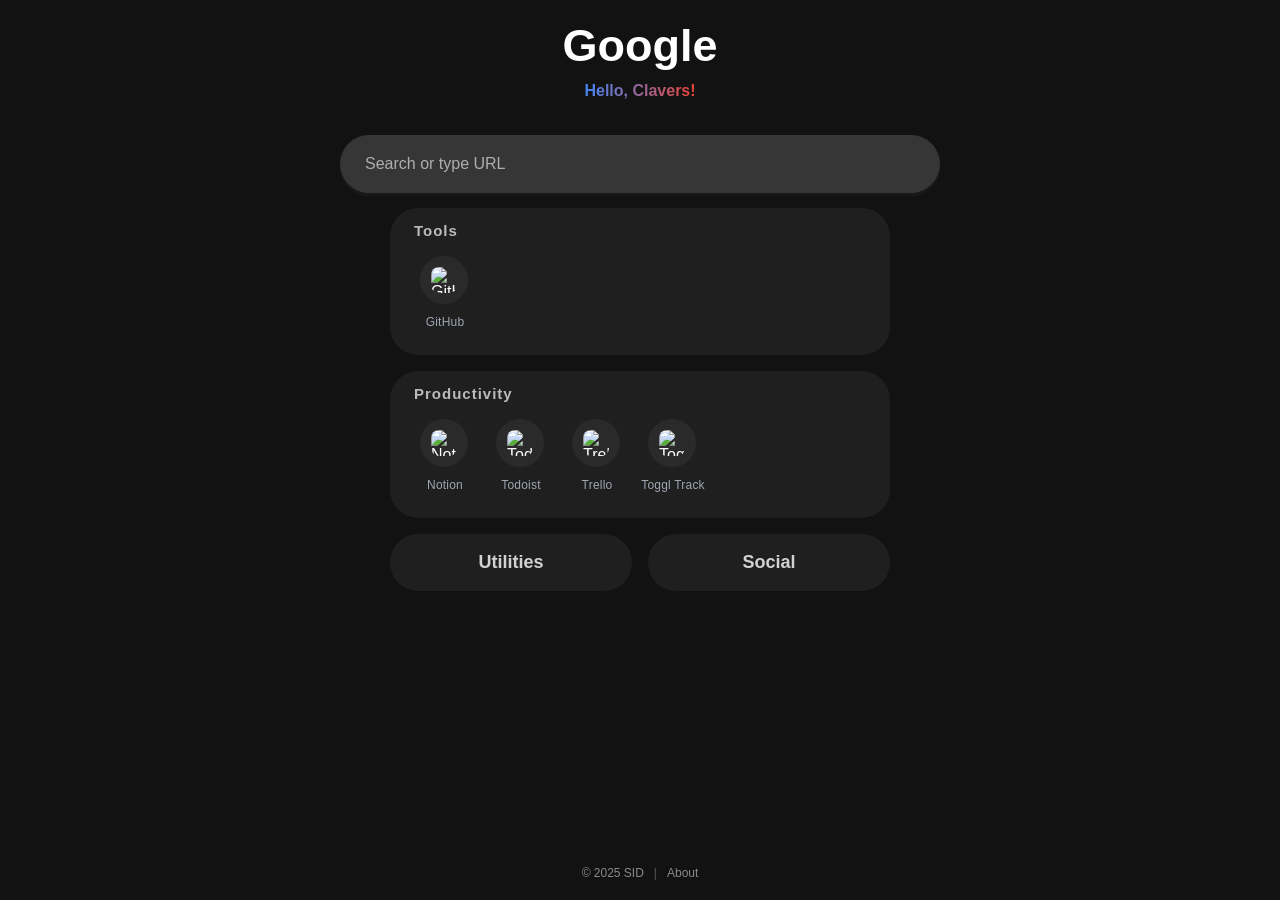
==== claver.html @ 1702eb7e "Add files via upload" ====
<!-- 
Copyright (c) 2025 Siddhant Digraje. All rights reserved.
This file is part of Claverpage.

Permission is granted to view and use this page for personal, non-commercial purposes only through the official GitHub Pages link.  

Unauthorized downloading, modifying, redistributing, or reverse engineering of this file in any form is strictly prohibited without explicit written permission from the copyright holder.  

For permissions, contact: siddhantdigraje77@gmail.com 
-->
	
<!DOCTYPE html>
<html lang="en">
<head>
    <meta charset="UTF-8">
    <meta name="viewport" content="width=device-width, initial-scale=1.0">
    <meta name="copyright" content="© 2025 SID - All rights reserved">
    <title>Custom Homepage</title>
    <link rel="stylesheet" href="https://fonts.googleapis.com/css2?family=Product+Sans:wght@400;700&family=Inter:wght@400;600&display=swap" />
    <style>
    
    
    
    .subtext,h1{font-weight:700}.search-bar,body{color:var(--text-color);font-family:'Product Sans',sans-serif}.container,.shortcut,h1{position:relative}*,body{margin:0}.shortcut span,.shortcut-item-url{text-overflow:ellipsis;white-space:nowrap}:root{--primary-bg:#121212;--search-bg:rgba(200, 200, 200, 0.2);--options-bg:rgba(40, 40, 40, 0.8);--text-color:white;--animation-timing:0.3s}body{background-color:var(--primary-bg);display:flex;flex-direction:column;align-items:center;min-height:100vh;padding:20px 10px;transition:filter var(--animation-timing) ease-in-out;overflow-x:hidden}.container,.wrapper{flex-direction:column}.container{display:flex;align-items:center;width:100%;transition:transform var(--animation-timing) ease-in-out;animation:.6s ease-out slideIn}.icon-wrapper,.search-container{align-items:center;display:flex}.search-container::after,.subtext{transition:all var(--animation-timing) ease-in-out}h1{font-size:45px;margin-bottom:10px;transition:all var(--animation-timing) cubic-bezier(.4, 0, .2, 1);cursor:pointer;z-index:2}.icon-wrapper:hover,h1:hover{transform:scale(1.05)}.subtext{font-size:16px;background:linear-gradient(90deg,#4285f4,#ea4335,#fbbc05,#34a853);-webkit-background-clip:text;-webkit-text-fill-color:transparent;background-size:300% 100%;animation:6s linear infinite gradientShift;margin-bottom:35px}.category-button,.footer,.wrapper{animation:.6s ease-out fadeIn}@keyframes gradientShift{0%{background-position:0 50%}100%{background-position:300% 50%}}.search-container{background:var(--search-bg);border-radius:35px;padding:20px 25px;width:80%;max-width:600px;box-shadow:0 2px 4px rgba(255,255,255,.05);transition:all var(--animation-timing) cubic-bezier(.4, 0, .2, 1);z-index:1;overflow:hidden}.search-container::after{content:'';position:absolute;bottom:0;left:50%;width:0;height:2px;background:linear-gradient(90deg,#4285f4,#ea4335);transform:translateX(-50%)}.search-container:focus-within::after{width:100%}.search-bar{flex:1;background:0 0;border:none;outline:0;font-size:16px}.search-bar::placeholder{color:rgba(255,255,255,.6);transition:color var(--animation-timing) ease}.search-bar:focus::placeholder{color:rgba(255,255,255,.3)}.wrapper{background:rgba(37,37,37,.7);border-radius:28px;padding:11px 0;display:flex;width:95%;max-width:500px;backdrop-filter:blur(10px);-webkit-backdrop-filter:blur(10px);margin-bottom:16px}.container-shortcuts{display:flex;gap:16px;padding:5px 40px 5px 24px;overflow-x:auto;scroll-behavior:smooth;scrollbar-width:none;-ms-overflow-style:none;scroll-snap-type:x mandatory}.container-shortcuts::-webkit-scrollbar{display:none}.shortcut{display:flex;flex-direction:column;align-items:center;gap:6px;width:30px;height:85px;min-width:60px;scroll-snap-align:start}.icon-wrapper{width:48px;height:48px;background:rgba(45,45,45,.9);border-radius:50%;justify-content:center;transition:transform .2s;margin:2px}.modal,.modal-backdrop{position:fixed;top:0;width:100%;opacity:0}.blur-bg,.modal,.modal-backdrop{left:0;height:100%}.icon-wrapper img{width:26px;height:26px;border-radius:8px}.shortcut span{color:#9fa6b2;position:absolute;bottom:0;height:35px;display:flex;align-items:center;justify-content:center;text-align:center;font-size:12px;font-weight:400;letter-spacing:.2px;width:90%}.title{font-size:15px;font-weight:600;text-align:left;margin:3px 3px 10px 24px;color:rgba(255,255,255,.7);text-transform:bold;letter-spacing:1px;font-family:'SF Pro Display',-apple-system,BlinkMacSystemFont,'Segoe UI',Roboto,sans-serif;cursor:pointer;user-select:none;transition:opacity .2s}.about-link:hover,.title:hover{opacity:.8}.modal{display:flex;flex-direction:column;justify-content:center;align-items:center;z-index:1000;visibility:hidden;transition:.3s}.modal-backdrop{background:rgba(0,0,0,.85);backdrop-filter:blur(10px);-webkit-backdrop-filter:blur(10px);transition:opacity .3s;z-index:1001}.modal-title{font-size:34px;font-weight:700;color:#fff;text-transform:capitalize;font-family:-apple-system,BlinkMacSystemFont,'Segoe UI',Roboto,sans-serif;margin-bottom:20px;z-index:1003}.modal-content{background:rgba(37,37,37,.95);border-radius:28px;padding:5px;width:90%;max-width:800px;max-height:48vh;overflow-y:auto;position:relative;transform:scale(.95) translateY(20px);opacity:0;transition:.3s cubic-bezier(.34, 1.56, .64, 1);z-index:1002;box-shadow:0 1px 3px rgba(0,0,0,.3)}.modal.active{opacity:1;visibility:visible}.floating-edit-btn.show,.modal.active .modal-backdrop{opacity:1}.modal.active .modal-content{transform:scale(1) translateY(0);opacity:1}.grid-container{display:grid;grid-template-columns:repeat(4,1fr);gap:15px;padding:10px;justify-items:center}.blur-bg,.search-options{opacity:0;display:none;z-index:2;backdrop-filter:blur(10px)}@media (min-width:600px){.grid-container{grid-template-columns:repeat(5,1fr)}}.modal .shortcut{animation:.3s forwards fadeInScale;opacity:0}@keyframes fadeInScale{from{opacity:0;transform:scale(.9)}to{opacity:1;transform:scale(1)}}@keyframes fadeIn{from{opacity:0;transform:translateY(20px)}to{opacity:1;transform:translateY(0)}}.search-options{position:absolute;top:100px;background:var(--options-bg);padding:20px;border-radius:15px;flex-direction:column;gap:15px;transition:all var(--animation-timing) cubic-bezier(.4, 0, .2, 1);box-shadow:0 4px 20px rgba(0,0,0,.5);transform:translateY(-20px) scale(.95)}.blur-bg,.search-options button{transition:all var(--animation-timing) ease-in-out}.search-options.active{transform:translateY(0) scale(1);opacity:1}.search-options button{background:rgba(255,255,255,.1);border:none;color:var(--text-color);font-weight:700;font-size:17px;padding:15px;border-radius:10px;cursor:pointer;position:relative;overflow:hidden}.search-options button:hover{background:rgba(255,255,255,.2);transform:translateY(-2px)}a{text-decoration:none;color:inherit}.blur-bg{position:fixed;top:0;width:100%;background:rgba(0,0,0,.7);pointer-events:none}.blur-bg.active{opacity:1;pointer-events:auto}.search-focus .wrapper{opacity:0;transform:translateY(20px);pointer-events:none}.search-focus .container{z-index:5}@keyframes searchFocus{from{transform:translateY(0);opacity:1}to{transform:translateY(-60px);opacity:1}}.search-focus #googleTitle,.search-focus #searchContainer{z-index:10;position:relative}.wrapper{transition:opacity .3s ease-in-out,transform .3s ease-in-out;will-change:transform,opacity}.footer{position:fixed;bottom:10px;left:50%;transform:translateX(-50%);color:rgba(255,255,255,.5);font-size:12px;display:flex;align-items:center;gap:10px;padding:10px 20px;z-index:1}.separator{color:rgba(255,255,255,.3)}.about-link{cursor:pointer;transition:opacity .2s;color:rgba(255,255,255,.5)}.about-content{display:flex;justify-content:center;align-items:center;padding:40px;text-align:center}.about-text{display:flex;flex-direction:column;gap:20px;align-items:center}.about-text p{font-size:18px;color:rgba(255,255,255,.9)}.social-links{display:flex;gap:20px;margin-top:20px}.social-icon{transition:transform .2s}.social-icon:hover{transform:scale(1.1)}.suggestions-container{position:absolute;top:21%;left:50%;transform:translateX(-50%) translateY(5px) scale(.98);width:80%;max-width:600px;background:rgba(45,45,45,.95);border-radius:20px;box-shadow:0 2px 5px rgba(0,0,0,.2);z-index:11;overflow:hidden;opacity:0;display:none;transition:all var(--animation-timing) cubic-bezier(.4, 0, .2, 1);backdrop-filter:blur(10px);-webkit-backdrop-filter:blur(10px)}.button-categories,.shortcut-row{gap:16px;width:95%;max-width:500px}.suggestions-container.active{opacity:1;transform:translateX(-50%) translateY(10px) scale(1)}.cancel-btn:hover,.category-button:hover,.save-btn:hover,.shortcut-item:hover{transform:translateY(-2px)}.suggestion-item{padding:15px 20px;color:rgba(255,255,255,.8);cursor:pointer;transition:.2s;font-family:'Product Sans',sans-serif;font-size:16px;display:flex;align-items:center}.suggestion-item svg{width:16px;height:16px;margin-right:12px;opacity:.7;fill:#aaaaaa}.suggestion-item.active,.suggestion-item:hover{background-color:rgba(255,255,255,.1);color:#fff}.search-container{margin-bottom:15px;position:relative}.search-container.with-suggestions{margin-bottom:70px}.modal-content,.search-container,.shortcut,.wrapper{will-change:transform,opacity;transform:translateZ(0)}.shortcut-row{display:flex}.shortcut-row .wrapper{width:48%;margin-bottom:16px;flex:1}.button-categories{display:flex;justify-content:space-between;margin-bottom:16px}.category-button{flex:1;background:rgba(37,37,37,.7);border-radius:28px;padding:18px 0;text-align:center;backdrop-filter:blur(10px);-webkit-backdrop-filter:blur(10px);cursor:pointer;transition:.3s}.category-button:hover{background:rgba(50,50,50,.8)}.category-button span{font-size:18px;font-weight:600;color:rgba(255,255,255,.8)}*{padding:0;box-sizing:border-box;-webkit-user-select:none;-moz-user-select:none;-ms-user-select:none;user-select:none}.search-bar{-webkit-user-select:auto;-moz-user-select:auto;-ms-user-select:auto;user-select:auto}.edit-shortcuts-container{display:flex;flex-direction:column;width:100%;max-height:60vh}.shortcuts-list{max-height:30vh;overflow-y:auto;margin-bottom:20px;padding:10px;background:rgba(30,30,30,.5);border-radius:15px}.shortcut-item{display:flex;align-items:center;justify-content:space-between;padding:12px 15px;margin-bottom:8px;background:rgba(50,50,50,.8);border-radius:12px;transition:.2s}.shortcut-item:hover{background:rgba(60,60,60,.9)}.shortcut-item-info{display:flex;align-items:center;gap:12px}.shortcut-item-icon{width:32px;height:32px;border-radius:8px;background:rgba(40,40,40,.9);display:flex;align-items:center;justify-content:center}.edit-actions,.form-actions{justify-content:flex-end;display:flex}.shortcut-item-icon img{width:20px;height:20px}.shortcut-item-name{font-size:14px;font-weight:500;color:rgba(255,255,255,.9)}.shortcut-item-url{font-size:12px;color:rgba(255,255,255,.6);max-width:200px;overflow:hidden}.shortcut-item-actions{display:flex;gap:8px}.remove-shortcut-btn{background:rgba(255,50,50,.2);color:rgba(255,120,120,.9);border:none;border-radius:8px;padding:6px 10px;font-size:12px;cursor:pointer;transition:.2s}.edit-btn,.edit-input{font-family:'Product Sans',sans-serif;font-size:14px;transition:.2s}.remove-shortcut-btn:hover{background:rgba(255,70,70,.3);color:rgba(255,255,255,.9)}.add-shortcut-form h3,.drag-handle:hover{color:rgba(255,255,255,.8)}.add-shortcut-form{padding:15px;background:rgba(30,30,30,.5);border-radius:15px;margin-bottom:20px}.add-shortcut-form h3{font-size:16px;margin-bottom:15px}.form-group{margin-bottom:12px}.edit-input{width:100%;padding:12px 15px;background:rgba(40,40,40,.8);border:1px solid rgba(60,60,60,.8);border-radius:10px;color:#fff}.edit-input:focus{border-color:rgba(66,133,244,.7);outline:0;background:rgba(50,50,50,.8)}.edit-actions{gap:12px;margin-top:10px}.edit-btn{padding:10px 20px;border-radius:12px;font-weight:500;border:none;cursor:pointer}.add-btn{background:rgba(66,133,244,.7);color:#fff}.add-btn:hover,.edit-category-btn:hover{background:rgba(66,133,244,.9);transform:translateY(-2px)}.save-btn{background:rgba(52,168,83,.7);color:#fff}.save-btn:hover{background:rgba(52,168,83,.9)}.cancel-btn{background:rgba(80,80,80,.7);color:rgba(255,255,255,.9)}.cancel-btn:hover{background:rgba(100,100,100,.8)}.edit-btn-container{display:flex;justify-content:flex-end;margin-bottom:15px;padding:0 15px}.edit-category-btn{background:rgba(66,133,244,.7);color:#fff;border:none;border-radius:10px;padding:8px 15px;font-size:13px;cursor:pointer;transition:.2s;display:flex;align-items:center;gap:6px}.edit-icon{width:14px;height:14px}@keyframes spin{0%{transform:rotate(0)}100%{transform:rotate(360deg)}}.saving{position:relative;color:transparent}.floating-edit-btn,.toast{position:fixed;color:#fff;font-size:14px;font-weight:500;box-shadow:0 4px 12px rgba(0,0,0,.3);opacity:0}.saving::after{content:"";position:absolute;top:50%;left:50%;width:16px;height:16px;margin-top:-8px;margin-left:-8px;border:2px solid rgba(255,255,255,.5);border-radius:50%;border-top:2px solid #fff;animation:.8s linear infinite spin}.toast{bottom:30px;left:50%;transform:translateX(-50%) translateY(100px);background:rgba(52,168,83,.9);padding:12px 25px;border-radius:15px;transition:.3s;z-index:9999}.toast.error{background:rgba(234,67,53,.9)}.toast.show{transform:translateX(-50%) translateY(0);opacity:1}.floating-edit-btn{margin:7px;background:rgba(66,133,244,.9);border:none;border-radius:10px;padding:10px 18px;cursor:pointer;transition:opacity .2s;display:flex;align-items:centre;gap:8px;z-index:11000}.floating-edit-btn:hover{background:#4285f4}.drag-handle{cursor:grab;padding:8px;color:rgba(255,255,255,.5);display:flex;align-items:center;justify-content:center;transition:color .2s}.shortcut-item.sortable-ghost{background:rgba(66,133,244,.3);opacity:.5}.shortcut-item.sortable-chosen{background:#3c3c3c;box-shadow:0 4px 10px rgba(0,0,0,.3)}.shortcut-item.sortable-drag{opacity:.9;transform:scale(1.02)}
    
    
    
    </style>
<link rel="preload" href="https://www.google.com/s2/favicons?sz=64&domain=gmail.com" as="image">
<link rel="preload" href="https://www.google.com/s2/favicons?sz=64&domain=github.com" as="image">

<script src="https://www.gstatic.com/firebasejs/9.22.0/firebase-app-compat.js"></script>
<script src="https://www.gstatic.com/firebasejs/9.22.0/firebase-firestore-compat.js"></script>

<script>

function _0x3267(){let $=["initializeApp","claverpages.firebasestorage.app","12iVDhhj","160494AnZSGm","148787266143","1:148787266143:web:62724e5086e0db5ff411ea","24KzQdsI","344961rILbtR","claverpages.firebaseapp.com","8679609LrcjRn","G-XW58K4MRG5","9733704UfNoGL","410buHgkc","5KgBfUX","4173792rOMBQf","82907DxisKo","1560643IXpEia"];return(_0x3267=function(){return $})()}const _0x20ead8=_0x2950;function _0x2950($,e){let x=_0x3267();return(_0x2950=function($,e){return x[$-=171]})($,e)}!function($,e){let x=_0x2950,a=$();for(;;)try{let b=-parseInt(x(183))/1*(parseInt(x(184))/2)+parseInt(x(171))/3*(-parseInt(x(187))/4)+-parseInt(x(177))/5*(-parseInt(x(178))/6)+-parseInt(x(180))/7+parseInt(x(175))/8+parseInt(x(173))/9+-parseInt(x(176))/10*(parseInt(x(179))/11);if(691894===b)break;a.push(a.shift())}catch(r){a.push(a.shift())}}(_0x3267,691894);const firebaseConfig={apiKey:"AIzaSyCmUPSQHLABZ2fI1LcUSEdB-6E9YssCABg",authDomain:_0x20ead8(172),projectId:"claverpages",storageBucket:_0x20ead8(182),messagingSenderId:_0x20ead8(185),appId:_0x20ead8(186),measurementId:_0x20ead8(174)},app=firebase[_0x20ead8(181)](firebaseConfig),db=firebase.firestore();

</script>
<script src="https://cdn.jsdelivr.net/npm/sortablejs@1.15.0/Sortable.min.js"></script>
</head>
<script src="https://www.gstatic.com/firebasejs/9.22.0/firebase-app-compat.js"></script>
<script src="https://www.gstatic.com/firebasejs/9.22.0/firebase-firestore-compat.js"></script>
<body>
    <div class="blur-bg" id="blurBgSearch" onclick="resetView()"></div>
    <div class="blur-bg" id="blurBgTitle" onclick="resetView()"></div>
    
    <div class="container" id="container">
        <h1 id="googleTitle" onclick="toggleSearchOptions()">Google</h1>
        <div class="search-options" id="searchOptions">
            <button onclick="setSearchEngine('Google')">Google</button>
            <button onclick="setSearchEngine('Bing')">Bing</button>
            <button onclick="setSearchEngine('DuckDuckGo')">DuckDuckGo</button>
            <button onclick="setSearchEngine('Brave')">Brave</button>
            <button onclick="setSearchEngine('Startpage')">Startpage</button>
        </div>
        <p class="subtext" id="helloText">Hello, Clavers!</p>
        
        <div class="search-container" id="searchContainer">
            <input type="text" class="search-bar" id="searchInput" placeholder="Search or type URL" onfocus="animateSearchBar()" onkeydown="handleSearch(event)">
        </div>

        <!-- Tools Block -->
        <div class="wrapper">
            <div class="title" onclick="openModal('tools')">Tools</div>
            <div class="container-shortcuts" id="tools-container">      
            </div>
        </div>
                <div class="wrapper">
            <div class="title" onclick="openModal('productivity')">Productivity</div>
            <div class="container-shortcuts" id="productivity-container">      
            </div>
        </div>
        <!-- For Adding Shortcut Block -->

<!--
This code allows two shortcut blocks to appear in a single row.  
To enable this, move the code below outside of this comment and remove the comment tags.  
Replace "rename" with your desired container name.

     NOTE: Shortcut Blocks Row
        <div class="shortcut-row">
     NOTE: Row Shortcut Block 1
        <div class="wrapper">
            <div class="title" onclick="openModal('rename')">Rename</div>
            <div class="container-shortcuts" id="rename-container">
            </div>
        </div>    
     NOTE: Row Shortcut Block 2
        <div class="wrapper">
            <div class="title" onclick="openModal('rename')">Rename</div>
            <div class="container-shortcuts" id="rename-container">
            </div>
        </div>
    </div>
-->

    <!-- Button Categories -->
    <div class="button-categories">
        <div class="category-button" onclick="openModal('utilities')">
            <span>Utilities</span>
        </div>
        <div class="category-button" onclick="openModal('social')">
            <span>Social</span>
        </div>
    </div>
    <!-- Hidden containers for the shortcuts in these categories -->
    <div id="utilities-container" style="display: none;"></div>
    <div id="social-container" style="display: none;"></div>
	
        <!-- For Adding Shortcut Block -->

    </div>
    <div class="modal" id="shortcut-modal">
        <div class="modal-backdrop"></div>
        <div class="modal-title" id="modal-title"></div>
        <div class="modal-content">
            <div class="grid-container" id="modal-grid"></div>
        </div>
    </div>

    <!-- About Modal -->
    <div class="modal" id="about-modal">
        <div class="modal-backdrop"></div>
        <div class="modal-title">About</div>
        <div class="modal-content about-content">
            <div class="about-text">
                <p>Made with ❤️ by Siddhant</p>
                <p>Designed for productivity and efficiency</p>
                <div class="social-links">
                    <a href="https://github.com/siddhantdg" target="_blank" class="social-icon">
                        <div class="icon-wrapper">
                            <img src="https://www.google.com/s2/favicons?sz=64&domain=github.com" alt="GitHub" loading="lazy">
                        </div>
                    </a>
                    <a href="https://instagram.com/siddhant.07_" target="_blank" class="social-icon">
                        <div class="icon-wrapper">
                            <img src="https://www.google.com/s2/favicons?sz=64&domain=instagram.com" alt="Instagram" loading="lazy">
                        </div>
                    </a>
                </div>
            </div>
        </div>
    </div>
    
<div class="modal" id="edit-shortcuts-modal">
    <div class="modal-backdrop"></div>
    <div class="modal-title">Edit Shortcuts</div>
    <div class="modal-content">
        <div class="edit-shortcuts-container">
            <div class="shortcuts-list" id="edit-shortcuts-list">
            </div>
            <div class="add-shortcut-form">
                <h3>Add New Shortcut</h3>
                <div class="form-group">
                    <input type="text" id="new-shortcut-name" placeholder="Name" class="edit-input">
                </div>
                <div class="form-group">
                    <input type="text" id="new-shortcut-url" placeholder="URL (e.g., https://example.com)" class="edit-input">
                </div>
                <div class="form-actions">
                    <button id="add-shortcut-btn" class="edit-btn add-btn">Add Shortcut</button>
                </div>
            </div>
        </div>
        <div class="edit-actions">
            <button id="save-shortcuts-btn" class="edit-btn save-btn">Save Changes</button>
            <button id="cancel-edit-btn" class="edit-btn cancel-btn">Cancel</button>
        </div>
    </div>
</div>

    <div class="footer">
        <span>© 2025 SID</span>
        <span class="separator">|</span>
        <span class="about-link" onclick="openAboutModal()">About</span>
    </div>
        </div>
    <script>
    
    
    
    const _0x54e72d=_0x3896;!function(x,$){let t=_0x3896,e=x();for(;;)try{let _=parseInt(t(368))/1*(parseInt(t(263))/2)+parseInt(t(437))/3+parseInt(t(289))/4+parseInt(t(305))/5+parseInt(t(448))/6+parseInt(t(422))/7+-parseInt(t(326))/8;if(672218===_)break;e.push(e.shift())}catch(a){e.push(e.shift())}}(_0x5b1f,672218);let selectedEngine=_0x54e72d(259);function handleSearch(x){let $=_0x54e72d;if(x[$(314)]===$(414)){let t=document[$(415)]($(304))[$(357)];if(t){let e={Google:$(372),Bing:$(270),DuckDuckGo:$(295),Brave:$(317),Startpage:$(416)},_=document[$(415)]($(277));_.style[$(339)]=$(443),_[$(427)].opacity="0",setTimeout(()=>{let x=$;window.location[x(403)]=e[selectedEngine]+encodeURIComponent(t)},300)}}}function toggleSearchOptions(){let x=_0x54e72d,$=document[x(415)]("searchOptions"),t=document[x(415)]("googleTitle"),e=document[x(415)](x(429));if($.classList[x(265)](x(356)))resetView();else{t.style[x(339)]=x(267),$[x(427)].display=x(462),e[x(427)][x(423)]=x(373),setTimeout(()=>{let t=x;$[t(459)][t(418)]("active"),e.classList[t(418)]("active")},10),document.getElementById("searchContainer")[x(427)][x(337)]=x(318);let _=document[x(300)](x(308));_.forEach($=>{let t=x;$.style[t(337)]=t(318)})}}function setSearchEngine(x){let $=_0x54e72d;selectedEngine=x;let t=document.getElementById($(400));t[$(427)][$(339)]="scale(0.9)",t[$(427)][$(337)]="0",setTimeout(()=>{let e=$;t.textContent=x,t.style[e(339)]=e(267),t[e(427)][e(337)]="1",setTimeout(()=>{let x=e;t[x(427)].transform=x(271)},150)},150),resetView()}function openModal(x){let $=_0x54e72d,t=document[$(415)]($(343)),e=document.getElementById($(288)),_=document[$(415)]($(328)),a=document.getElementById(x+$(274));_[$(333)]="",e.textContent=x[$(358)](0)[$(268)]()+x.slice(1);let c=document[$(450)](),o=a[$(300)]($(310));o[$(364)]((x,t)=>{let e=$,_=x.cloneNode(!0);_[e(427)].animationDelay=.05*t+"s",c[e(397)](_)}),_.appendChild(c),t[$(459)][$(418)]($(356)),document[$(282)][$(427)][$(376)]=$(378),document[$(415)]("container")[$(427)].filter=$(365),showFloatingEditButton(x)}function animateSearchBar(){let x=_0x54e72d,$=document.getElementById(x(277)),t=document[x(415)](x(353));document[x(415)]("googleTitle")[x(427)][x(339)]="translateY(-20px)",$[x(427)][x(339)]="translateY(-60px)",document[x(415)]("helloText")[x(427)][x(337)]="0",t[x(427)][x(423)]=x(373),setTimeout(()=>{let $=x;t[$(459)][$(418)]("active")},10),$.style[x(283)]="10",$[x(427)][x(370)]=x(451);let e=document[x(300)](x(308));e.forEach($=>{let t=x;$[t(427)][t(337)]=t(318),$[t(427)].transform=t(421)})}function resetView(){let x=_0x54e72d,$=document[x(415)](x(281)),t=document.getElementById(x(400)),e=document.getElementById(x(277));t[x(427)][x(339)]=x(273),e[x(427)][x(339)]=x(391),e[x(427)][x(283)]="1",document[x(415)]("helloText")[x(427)][x(337)]="1",$[x(459)][x(432)](x(356)),document[x(415)](x(353)).classList.remove(x(356)),document[x(415)](x(429))[x(459)][x(432)]("active");let _=document[x(300)](".wrapper");_[x(364)]($=>{let t=x;$[t(427)][t(337)]="1",$.style[t(339)]=t(391),$[t(427)].pointerEvents=t(257)}),setTimeout(()=>{let t=x;document[t(415)](t(353))[t(427)][t(423)]=t(425),document.getElementById(t(429))[t(427)].display="none",$[t(427)][t(423)]=t(425),e[t(427)][t(337)]="1",e.style[t(370)]="0px 4px 10px rgba(255, 255, 255, 0.1)"},300)}function setupSearchContainerClickHandler(){let x=_0x54e72d;document[x(312)]("click",handleSearchContainerOutsideClick),document[x(439)]("click",handleSearchContainerOutsideClick)}function handleSearchContainerOutsideClick(x){let $=_0x54e72d,t=document.getElementById($(277)),e=document[$(415)]("searchInput"),_=document[$(415)]($(353));!t?.[$(265)](x.target)&&!e?.[$(265)](x[$(442)])&&_?.classList[$(265)]($(356))&&(resetView(),e[$(417)]())}function openAboutModal(){let x=_0x54e72d,$=document.getElementById(x(461));$[x(459)][x(418)]("active"),document[x(282)][x(427)][x(376)]=x(378),document[x(415)](x(285))[x(427)][x(438)]="blur(5px)"}function setupModalEventListeners(){let x=_0x54e72d,$=[x(343),x(461),x(379)];$.forEach($=>{let t=x,e=document[t(415)]($);if(e){function _(x){let _=t;(x.target===e||x[_(442)][_(459)][_(265)]("modal-backdrop"))&&closeModal($)}e[t(445)]=_,e[t(312)]("click",e[t(346)]),e.addEventListener(t(292),_),e._oldClickHandler=_}})}function setupSuggestions(){let x=_0x54e72d;if(!document.getElementById(x(313))){let $=document[x(426)](x(336));$.id=x(313),$[x(350)]=x(313);let t=document[x(415)](x(277));t.parentNode.insertBefore($,t.nextSibling)}}function fetchSuggestions(x){let $=_0x54e72d;if(!x||""===x[$(375)]()){hideSuggestions();return}let t=document[$(426)]("script");t.src=$(412)+encodeURIComponent(x)+"&callback=handleSuggestions",document[$(282)][$(397)](t),t[$(455)]=function(){let x=$;document[x(282)][x(424)](t)}}function displaySuggestions(x){let $=_0x54e72d,t=document[$(415)]($(313)),e=document[$(415)]($(277));if(!x||0===x[$(284)]){hideSuggestions();return}t[$(333)]="",x.forEach(x=>{let e=$,_=document[e(426)](e(336));_[e(350)]=e(293),_.innerHTML=e(325)+x+e(411),_[e(439)](e(292),function(){let $=e;document[$(415)]($(304))[$(357)]=x,hideSuggestions(),handleSearch({key:$(414)})}),t[e(397)](_)}),t[$(427)][$(423)]=$(373),e[$(459)][$(418)]($(374)),setTimeout(()=>{let x=$;t[x(459)].add(x(356))},10)}function hideSuggestions(){let x=_0x54e72d,$=document[x(415)]("suggestions-container"),t=document[x(415)](x(277));$&&($[x(459)][x(432)](x(356)),t[x(459)][x(432)](x(374)),setTimeout(()=>{let t=x;$[t(427)][t(423)]=t(425)},300))}function setupSearchEvents(){let x=_0x54e72d;setupSuggestions();let $=document[x(415)](x(304)),t,e=$[x(290)](!0);$[x(345)][x(319)](e,$),e[x(439)]("input",function(){clearTimeout(t),t=setTimeout(()=>{fetchSuggestions(this.value)},300)}),e.addEventListener(x(320),function(){let $=x;this[$(351)].originalValue=this[$(357)],""!==this[$(357)][$(375)]()&&fetchSuggestions(this[$(357)])}),e[x(439)]("keydown",function($){let t=x,_=document[t(415)](t(313));if(!_||_.style[t(423)]===t(425))return;let a=_[t(300)](t(434));if(0===a[t(284)])return;let c=_[t(349)](t(394)),o=-1;if(c){for(let s=0;s<a.length;s++)if(a[s]===c){o=s;break}}$[t(314)]===t(454)?($[t(390)](),o<a[t(284)]-1?(c&&c[t(459)][t(432)](t(356)),a[o+1][t(459)][t(418)](t(356)),e[t(357)]=a[o+1][t(261)][t(375)]()):-1===o&&a[t(284)]>0&&(a[0][t(459)][t(418)]("active"),e[t(357)]=a[0][t(261)][t(375)]())):$[t(314)]===t(287)?($.preventDefault(),o>0?(c&&c[t(459)].remove(t(356)),a[o-1][t(459)][t(418)](t(356)),e[t(357)]=a[o-1][t(261)][t(375)]()):0===o&&(c&&c.classList[t(432)]("active"),e[t(357)]=e[t(351)][t(342)]||"")):$[t(314)]===t(431)?hideSuggestions():$.key===t(414)&&handleSearch($)}),window[x(331)]||(document[x(439)](x(292),function($){let t=x,e=document[t(415)](t(313)),_=document[t(415)](t(277));!e||_[t(265)]($[t(442)])||e[t(265)]($.target)||hideSuggestions()}),window.suggestionsClickHandlerAdded=!0)}function createShortcutElement(x){let $=_0x54e72d,t=document[$(426)]("div");t[$(350)]=$(384);let e=x[$(444)][$(284)]>11?x[$(444)][$(316)](0,11)+$(266):x.name;return t[$(333)]=$(301)+x[$(322)]+'">\n              <div class="icon-wrapper">\n                <img src="'+x[$(371)]+$(428)+x[$(444)]+$(456)+x[$(444)]+'">'+e+"</span>\n            </a>\n          ",t}window[_0x54e72d(275)]=function(x){displaySuggestions(x[1])};let devToolsWarning=function(){let x=_0x54e72d;document[x(282)][x(333)]=x(361),setTimeout(function(){location.reload()},1500)},devToolsCheck=setInterval(function(){let x=_0x54e72d;(window[x(359)]-window[x(440)]>160||window.outerHeight-window.innerHeight>160)&&(devToolsWarning(),clearInterval(devToolsCheck))},1e3);document.addEventListener(_0x54e72d(447),function(){let x=_0x54e72d;document[x(436)],x(378)});let currentEditCategory="",shortcutsListSortable=null,currentShortcuts={};function showToast(x,$=!1){let t=_0x54e72d,e=document.querySelector(t(396));e||((e=document[t(426)](t(336)))[t(350)]="toast",document[t(282)][t(397)](e)),$?e[t(459)][t(418)](t(298)):e.classList[t(432)](t(298)),e.textContent=x,e[t(459)].add("show"),setTimeout(()=>{let x=t;e[x(459)].remove(x(286))},3e3)}function openEditModal(x){let $=_0x54e72d;currentEditCategory=x;let t=document[$(415)]($(379)),e=document[$(415)]("edit-shortcuts-list"),_=document.getElementById(x+$(274));currentShortcuts=getShortcutsFromDOM(_),e[$(333)]="",currentShortcuts[$(364)]((x,t)=>{let _=$,a=document[_(426)]("div");a[_(350)]="shortcut-item",a[_(351)][_(306)]=t,a[_(333)]=_(387)+x.icon+_(428)+x.name+'" loading="lazy">\n    </div>\n    <div>\n      <div class="shortcut-item-name">'+x[_(444)]+'</div>\n      <div class="shortcut-item-url">'+x[_(322)]+_(458)+t+_(410),e[_(397)](a)}),document.getElementById($(294))[$(357)]="",document[$(415)]($(377)).value="",shortcutsListSortable&&shortcutsListSortable[$(366)](),shortcutsListSortable=new Sortable(e,{animation:150,handle:$(457),ghostClass:"sortable-ghost",chosenClass:$(385),dragClass:"sortable-drag",onEnd:function(x){let t=$,_=[],a=e[t(300)](t(258));a[t(364)](x=>{let $=t,e=parseInt(x[$(351)].index);_[$(256)](currentShortcuts[e])}),currentShortcuts=_,a[t(364)]((x,$)=>{let e=t;x.dataset.index=$;let _=x.querySelector(e(348));_[e(352)](e(264),"removeShortcut("+$+")")})}}),t.classList.add("active"),document.body[$(427)][$(376)]="hidden",document.getElementById($(285))[$(427)][$(438)]=$(365),document[$(415)]($(405))[$(264)]=addNewShortcut,document.getElementById($(389))[$(264)]=saveShortcuts,document.getElementById("cancel-edit-btn").onclick=closeEditModal}function closeEditModal(){let x=_0x54e72d;shortcutsListSortable&&(shortcutsListSortable[x(366)](),shortcutsListSortable=null),closeModal(x(379))}function _0x5b1f(){let x=["toUpperCase","Please enter both name and URL","https://www.bing.com/search?q=","scale(1)","edit-shortcuts-list","translateY(0) scale(1)","-container","handleSuggestions","Error in shortcut loading sequence:","searchContainer","Quick shortcuts not found","set","json","searchOptions","body","zIndex","length","container","show","ArrowUp","modal-title","5240680IcynXt","cloneNode","position","click","suggestion-item","new-shortcut-name","https://duckduckgo.com/?q=",'</div>\n            </div>\n          </div>\n          <div class="shortcut-item-actions">\n            <button class="remove-shortcut-btn" onclick="removeShortcut(',"saving","error","translateX(50px)","querySelectorAll",'\n            <a href="',"transition","GitHub","searchInput","4697285gDnoAA","index","splice",".wrapper","Failed to load shortcuts from cloud and backup",".shortcut",'" loading="lazy">\n      </div>\n      <div>\n        <div class="shortcut-item-name">',"removeEventListener","suggestions-container","key","Cloud sync failed. Shortcuts loaded from backup","substring","https://search.brave.com/search?q=","0.5","replaceChild","focus",'" loading="lazy">\n            </div>\n            <div>\n              <div class="shortcut-item-name">',"url","keys","top",'\n            <svg xmlns="http://www.w3.org/2000/svg" viewBox="0 0 24 24">\n                <path d="M15.5 14h-.79l-.28-.27A6.471 6.471 0 0 0 16 9.5 6.5 6.5 0 1 0 9.5 16c1.61 0 3.09-.59 4.23-1.57l.27.28v.79l5 4.99L20.49 19l-4.99-5zm-6 0C7.01 14 5 11.99 5 9.5S7.01 5 9.5 5 14 7.01 14 9.5 11.99 14 9.5 14z"/>\n            </svg>\n            ',"31785848ERKVdU","Firebase error:","modal-grid","Could not load shortcuts from cloud","keydown","suggestionsClickHandlerAdded","getBoundingClientRect","innerHTML","title","floating-edit-btn","div","opacity","catch","transform","get",')">Remove</button>\n          </div>\n        ',"originalValue","shortcut-modal","disabled","parentNode","_oldClickHandler","F12",".remove-shortcut-btn","querySelector","className","dataset","setAttribute","blurBgSearch","reject","data","active","value","charAt","outerWidth","https://www.google.com/s2/favicons?sz=64&domain=","This action is not allowed.","button",'\n          <div class="shortcut-item-info">\n            <div class="drag-handle">\n              <svg xmlns="http://www.w3.org/2000/svg" width="16" height="16" viewBox="0 0 24 24" fill="none" stroke="currentColor" stroke-width="2" stroke-linecap="round" stroke-linejoin="round">\n                <circle cx="9" cy="5" r="1"></circle>\n                <circle cx="9" cy="12" r="1"></circle>\n                <circle cx="9" cy="19" r="1"></circle>\n                <circle cx="15" cy="5" r="1"></circle>\n                <circle cx="15" cy="12" r="1"></circle>\n                <circle cx="15" cy="19" r="1"></circle>\n              </svg>\n            </div>\n            <div class="shortcut-item-icon">\n              <img src="',"forEach","blur(5px)","destroy",'.shortcut-item[data-index="',"8746sJBgOB",".floating-edit-btn","boxShadow","icon","https://www.google.com/search?q=","block","with-suggestions","trim","overflow","new-shortcut-url","hidden","edit-shortcuts-modal",".modal-content","Shortcuts saved successfully!","doc","opacity 0.3s ease, transform 0.3s ease","shortcut","sortable-chosen","scale(0.9)",'\n  <div class="shortcut-item-info">\n    <div class="drag-handle">\n      <svg xmlns="http://www.w3.org/2000/svg" width="16" height="16" viewBox="0 0 24 24" fill="none" stroke="currentColor" stroke-width="2" stroke-linecap="round" stroke-linejoin="round">\n        <circle cx="9" cy="5" r="1"></circle>\n        <circle cx="9" cy="12" r="1"></circle>\n        <circle cx="9" cy="19" r="1"></circle>\n        <circle cx="15" cy="5" r="1"></circle>\n        <circle cx="15" cy="12" r="1"></circle>\n        <circle cx="15" cy="19" r="1"></circle>\n      </svg>\n    </div>\n    <div class="shortcut-item-icon">\n      <img src="',"offsetWidth","save-shortcuts-btn","preventDefault","translateY(0)","shiftKey","categories",".suggestion-item.active","bottom",".toast","appendChild","https://","Shortcuts file not found","googleTitle",'</div>\n        <div class="shortcut-item-url">',"finally","href","http://","add-shortcut-btn","collection","startsWith",'\n    <svg class="edit-icon" xmlns="http://www.w3.org/2000/svg" viewBox="0 0 24 24" fill="none" stroke="currentColor" stroke-width="2" stroke-linecap="round" stroke-linejoin="round" width="14" height="14">\n      <path d="M11 4H4a2 2 0 0 0-2 2v14a2 2 0 0 0 2 2h14a2 2 0 0 0 2-2v-7"></path>\n      <path d="M18.5 2.5a2.121 2.121 0 0 1 3 3L12 15l-4 1 1-4 9.5-9.5z"></path>\n    </svg>\n    Edit\n  ',"shortcuts",')">Remove</button>\n  </div>\n',"\n        ","https://suggestqueries.google.com/complete/search?client=chrome&q=","then","Enter","getElementById","https://www.startpage.com/do/search?q=","blur","add","translateX(100px)",'\n    <div class="shortcut-item-info">\n      <div class="drag-handle">\n        <svg xmlns="http://www.w3.org/2000/svg" width="16" height="16" viewBox="0 0 24 24" fill="none" stroke="currentColor" stroke-width="2" stroke-linecap="round" stroke-linejoin="round">\n          <circle cx="9" cy="5" r="1"></circle>\n          <circle cx="9" cy="12" r="1"></circle>\n          <circle cx="9" cy="19" r="1"></circle>\n          <circle cx="15" cy="5" r="1"></circle>\n          <circle cx="15" cy="12" r="1"></circle>\n          <circle cx="15" cy="19" r="1"></circle>\n        </svg>\n      </div>\n      <div class="shortcut-item-icon">\n        <img src="',"translateY(-30px)","3971009PDMuTP","display","removeChild","none","createElement","style",'" alt="',"blurBgTitle","src","Escape","remove","removeShortcut(",".suggestion-item","Error saving shortcuts:","visibilityState","149742Gllgnt","filter","addEventListener","innerWidth","Could not save to Firebase:","target","scale(0.95)","name","_clickHandler","fixed","visibilitychange","3220134dXVVCf",'</div>\n              <div class="shortcut-item-url">',"createDocumentFragment","0px 8px 20px rgba(255, 255, 255, 0.15)","Error saving shortcuts. Please try again.","ctrlKey","ArrowDown","onload",'" loading="lazy">\n              </div>\n              <span title="',".drag-handle",'</div>\n    </div>\n  </div>\n  <div class="shortcut-item-actions">\n    <button class="remove-shortcut-btn" onclick="removeShortcut(',"classList","stringify","about-modal","flex","left","push","auto",".shortcut-item","Google","img","textContent","shortcut-item","284GbfWUR","onclick","contains","...","scale(1.1)"];return(_0x5b1f=function(){return x})()}function getShortcutsFromDOM(x){let $=_0x54e72d,t=[],e=x[$(300)](".shortcut");return e[$(364)](x=>{let e=$,_=x.querySelector("a"),a=x[e(349)](e(260)),c=x[e(349)]("span");t.push({name:c[e(334)]||c.textContent,url:_.href,icon:a[e(430)]})}),t}function removeShortcut(x){let $=_0x54e72d,t=document[$(349)]($(367)+x+'"]');t&&(t.style.transform=$(419),t[$(427)][$(337)]="0",setTimeout(()=>{let t=$;currentShortcuts[t(307)](x,1);let e=document[t(415)](t(272));e[t(333)]="",currentShortcuts[t(364)]((x,$)=>{let _=t,a=document[_(426)](_(336));a[_(350)]=_(262),a.dataset[_(306)]=$,a.innerHTML=_(363)+x[_(371)]+_(428)+x.name+_(321)+x[_(444)]+_(449)+x.url+_(296)+$+_(341),e[_(397)](a)}),shortcutsListSortable&&shortcutsListSortable[t(366)](),shortcutsListSortable=new Sortable(e,{animation:150,handle:t(457),ghostClass:"sortable-ghost",chosenClass:"sortable-chosen",dragClass:"sortable-drag",onEnd:function(x){let $=t,_=[],a=e.querySelectorAll(".shortcut-item");a.forEach(x=>{let $=_0x3896,t=parseInt(x[$(351)][$(306)]);_.push(currentShortcuts[t])}),currentShortcuts=_,a[$(364)]((x,t)=>{let e=$;x.dataset[e(306)]=t;let _=x.querySelector(e(348));_[e(352)](e(264),e(433)+t+")")})}})},300))}function addNewShortcut(){let x=_0x54e72d,$=document[x(415)](x(294)),t=document.getElementById(x(377)),e=$.value[x(375)](),_=t.value[x(375)]();if(!e||!_){showToast(x(269),!0);return}_.startsWith(x(404))||_[x(407)](x(398))||(_="https://"+_);let a="";try{a=new URL(_).hostname}catch(c){a=_.split("/")[0]}let o=x(360)+a,s={name:e,url:_,icon:o};currentShortcuts.push(s);let r=document.getElementById("edit-shortcuts-list"),n=currentShortcuts[x(284)]-1,l=document[x(426)](x(336));l[x(350)]=x(262),l[x(351)].index=n,l[x(333)]=x(420)+o+x(428)+e+x(311)+e+x(401)+_+'</div>\n      </div>\n    </div>\n    <div class="shortcut-item-actions">\n      <button class="remove-shortcut-btn" onclick="removeShortcut('+n+')">Remove</button>\n    </div>\n  ',l[x(427)][x(339)]=x(299),l[x(427)][x(337)]="0",r[x(397)](l),setTimeout(()=>{let $=x;l.style[$(339)]="translateX(0)",l.style[$(337)]="1"},10),$[x(357)]="",t[x(357)]=""}function saveShortcuts(){let x=_0x54e72d,$=document.getElementById(x(389));$[x(344)]=!0,$[x(459)].add(x(297));let t={};db[x(406)](x(409)).doc(x(393))[x(340)]().then($=>{let e=x;return $.exists&&(t=$[e(355)]()),t[currentEditCategory]=currentShortcuts,db.collection(e(409))[e(382)](e(393))[e(279)](t)})[x(413)](()=>{updateShortcutsInDOM(currentEditCategory,currentShortcuts),showToast(x(381)),closeEditModal()})[x(338)]($=>{let t=x;console[t(298)](t(435),$),showToast(t(452),!0)})[x(402)](()=>{$.disabled=!1,$.classList[x(432)]("saving")})}function updateShortcutsInDOM(x,$){let t=_0x54e72d,e=document[t(415)](x+t(274)),_=e[t(300)](t(310));_[t(364)](x=>{let $=t;x[$(427)][$(337)]="0",x.style[$(339)]="scale(0.9)"}),setTimeout(()=>{let x=t;e.innerHTML="",$[x(364)](($,t)=>{let _=x,a=createShortcutElement($);a[_(427)].opacity="0",a[_(427)].transform=_(386),a.style[_(302)]=_(383),a.style.transitionDelay=.05*t+"s",e[_(397)](a),a[_(388)],a.style[_(337)]="1",a[_(427)].transform=_(271)})},300)}function loadShortcuts(){let x=_0x54e72d,$={tools:[{name:x(303),url:"https://github.com",icon:"https://www.google.com/s2/favicons?sz=64&domain=github.com"}]},t={};function e($,e){let _=x,a=document[_(415)]($+_(274));if(!a)return;let c=JSON[_(460)](e);return t[$]!==c&&(t[$]=c,a[_(333)]="",e.forEach(x=>{let $=createShortcutElement(x);a[_(397)]($)}),!0)}fetch("quick.json").then($=>$.ok?$[x(280)]():Promise.reject(x(278)))[x(413)]($=>{let t=x,_=0;return Object[t(323)]($)[t(364)](x=>{e(x,$[x])&&_++}),db[t(406)](t(409))[t(382)](t(393))[t(340)]()[t(413)](x=>{let $=t;if(!x.exists)throw Error("No Firebase data");let _=x.data(),a=0;return Object[$(323)](_)[$(364)](x=>{e(x,_[x])&&a++}),_})[t(338)](x=>{let $=t;return console[$(298)]($(327),x),fetch("shortcuts.json")[$(413)](x=>x.ok?x[$(280)]():Promise[$(354)]($(399))).then(x=>{let t=$;try{db[t(406)](t(409))[t(382)]("categories")[t(279)](x)}catch(_){console[t(298)](t(441),_)}let a=0;return Object[t(323)](x)[t(364)]($=>{e($,x[$])&&a++}),a>0?showToast(t(315),!0):showToast(t(329),!0),x}).catch(x=>{let t=$;throw showToast(t(309),!0),console[t(298)]("JSON error:",x),x})})})[x(338)](t=>{let _=x;console[_(298)](_(276),t),Object[_(323)]($).forEach(x=>{e(x,$[x])});try{db[_(406)](_(409))[_(382)](_(393)).set($)}catch(a){console[_(298)](_(441),a)}})}function _0x3896(x,$){let t=_0x5b1f();return(_0x3896=function(x,$){return t[x-=255]})(x,$)}function displayShortcuts(x){let $=_0x54e72d;Object[$(323)](x).forEach(t=>{let e=$,_=document.getElementById(t+e(274));_&&(_.innerHTML="",x[t].forEach(x=>{let $=createShortcutElement(x);_[e(397)]($)}))})}function showFloatingEditButton(x){let $=_0x54e72d,t=document[$(349)](".floating-edit-btn");t&&t[$(432)]();let e=document[$(426)]($(362));e[$(350)]=$(335),e.innerHTML=$(408),e[$(264)]=function(){closeModal(),openEditModal(x)},document[$(282)][$(397)](e),setTimeout(()=>{let x=$,t=document[x(349)](x(380));if(t){let _=t[x(332)]();e.style[x(291)]=x(446),e.style[x(324)]=_[x(395)]+10+"px",e[x(427)][x(255)]=_.right-e[x(388)]-20+"px",e[x(427)][x(339)]="none",e[x(459)][x(418)](x(286))}},100)}function closeModal(x=_0x54e72d(343)){let $=_0x54e72d,t=document[$(415)](x);if(t){t[$(459)][$(432)]("active"),document[$(282)].style[$(376)]="",document[$(415)]($(285))[$(427)].filter=$(425);let e=document[$(349)]($(369));e&&(e.classList[$(432)]("show"),setTimeout(()=>{e[$(432)]()},300))}}document[_0x54e72d(439)]("DOMContentLoaded",()=>{let x=_0x54e72d;document[x(415)](x(285))[x(427)][x(337)]="0",setTimeout(()=>{let $=x;document[$(415)]($(285))[$(427)].opacity="1"},100),setupSearchEvents(),loadShortcuts(),setupModalEventListeners(),setupSearchContainerClickHandler(),document[x(439)]("contextmenu",function($){return $[x(390)](),!1},!1),document.addEventListener(x(330),function($){let t=x;if($[t(453)]&&("s"===$[t(314)]||"S"===$[t(314)]||"u"===$.key||"U"===$[t(314)])||$[t(453)]&&$[t(392)]&&("i"===$[t(314)]||"I"===$[t(314)]||"j"===$[t(314)]||"J"===$[t(314)])||$.key===t(347))return $[t(390)](),!1},!1),document[x(439)]("dragstart",function(x){return x.preventDefault(),!1},!1),document[x(439)](x(447),function(){document.visibilityState,x(378)})});
    
    
    
    </script>
</body>
</html>
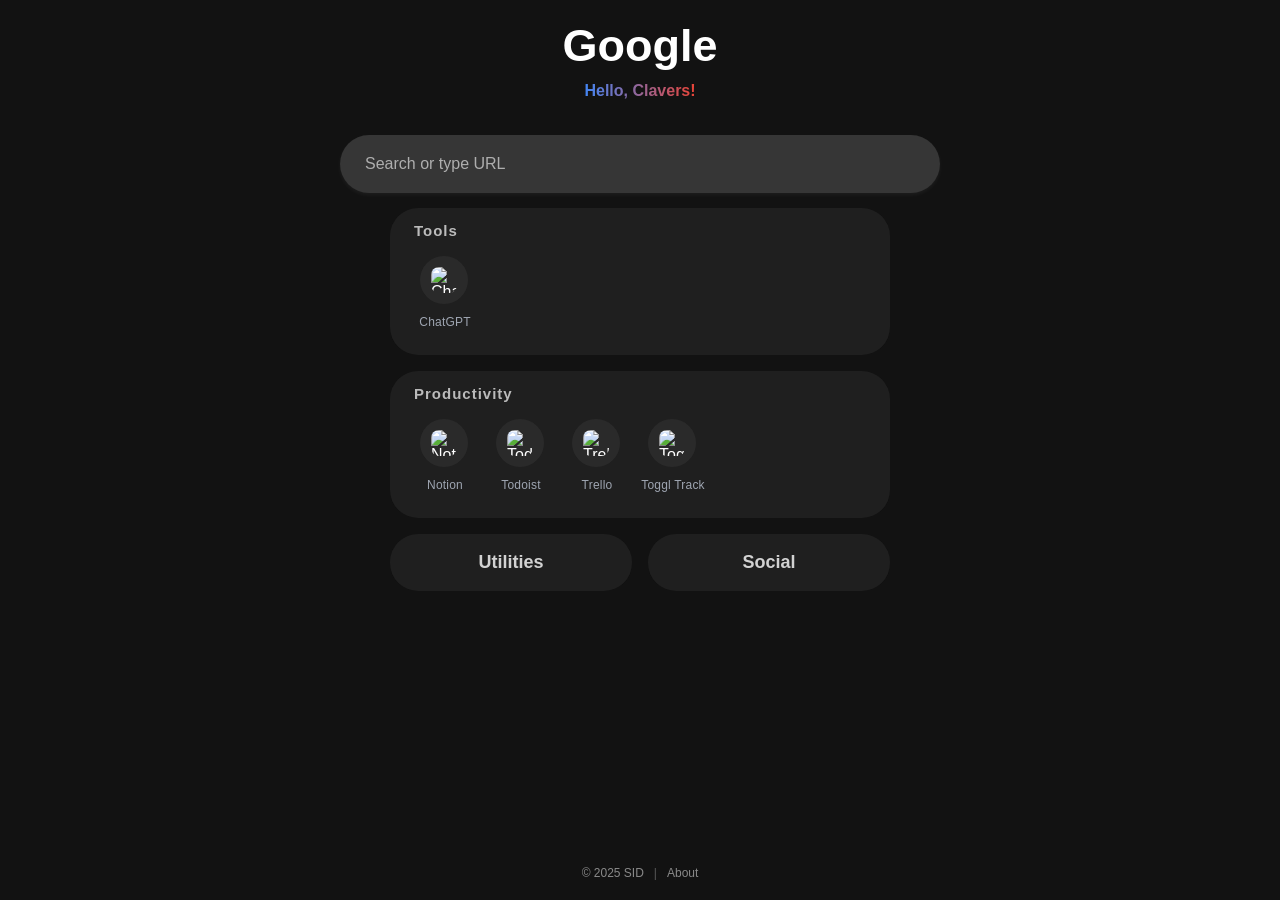
==== commit c0af06f7: "Update claver.html" ====
--- a/claver.html
+++ b/claver.html
@@ -180,10 +180,10 @@
     
     
     
-    const _0x54e72d=_0x3896;!function(x,$){let t=_0x3896,e=x();for(;;)try{let _=parseInt(t(368))/1*(parseInt(t(263))/2)+parseInt(t(437))/3+parseInt(t(289))/4+parseInt(t(305))/5+parseInt(t(448))/6+parseInt(t(422))/7+-parseInt(t(326))/8;if(672218===_)break;e.push(e.shift())}catch(a){e.push(e.shift())}}(_0x5b1f,672218);let selectedEngine=_0x54e72d(259);function handleSearch(x){let $=_0x54e72d;if(x[$(314)]===$(414)){let t=document[$(415)]($(304))[$(357)];if(t){let e={Google:$(372),Bing:$(270),DuckDuckGo:$(295),Brave:$(317),Startpage:$(416)},_=document[$(415)]($(277));_.style[$(339)]=$(443),_[$(427)].opacity="0",setTimeout(()=>{let x=$;window.location[x(403)]=e[selectedEngine]+encodeURIComponent(t)},300)}}}function toggleSearchOptions(){let x=_0x54e72d,$=document[x(415)]("searchOptions"),t=document[x(415)]("googleTitle"),e=document[x(415)](x(429));if($.classList[x(265)](x(356)))resetView();else{t.style[x(339)]=x(267),$[x(427)].display=x(462),e[x(427)][x(423)]=x(373),setTimeout(()=>{let t=x;$[t(459)][t(418)]("active"),e.classList[t(418)]("active")},10),document.getElementById("searchContainer")[x(427)][x(337)]=x(318);let _=document[x(300)](x(308));_.forEach($=>{let t=x;$.style[t(337)]=t(318)})}}function setSearchEngine(x){let $=_0x54e72d;selectedEngine=x;let t=document.getElementById($(400));t[$(427)][$(339)]="scale(0.9)",t[$(427)][$(337)]="0",setTimeout(()=>{let e=$;t.textContent=x,t.style[e(339)]=e(267),t[e(427)][e(337)]="1",setTimeout(()=>{let x=e;t[x(427)].transform=x(271)},150)},150),resetView()}function openModal(x){let $=_0x54e72d,t=document[$(415)]($(343)),e=document.getElementById($(288)),_=document[$(415)]($(328)),a=document.getElementById(x+$(274));_[$(333)]="",e.textContent=x[$(358)](0)[$(268)]()+x.slice(1);let c=document[$(450)](),o=a[$(300)]($(310));o[$(364)]((x,t)=>{let e=$,_=x.cloneNode(!0);_[e(427)].animationDelay=.05*t+"s",c[e(397)](_)}),_.appendChild(c),t[$(459)][$(418)]($(356)),document[$(282)][$(427)][$(376)]=$(378),document[$(415)]("container")[$(427)].filter=$(365),showFloatingEditButton(x)}function animateSearchBar(){let x=_0x54e72d,$=document.getElementById(x(277)),t=document[x(415)](x(353));document[x(415)]("googleTitle")[x(427)][x(339)]="translateY(-20px)",$[x(427)][x(339)]="translateY(-60px)",document[x(415)]("helloText")[x(427)][x(337)]="0",t[x(427)][x(423)]=x(373),setTimeout(()=>{let $=x;t[$(459)][$(418)]("active")},10),$.style[x(283)]="10",$[x(427)][x(370)]=x(451);let e=document[x(300)](x(308));e.forEach($=>{let t=x;$[t(427)][t(337)]=t(318),$[t(427)].transform=t(421)})}function resetView(){let x=_0x54e72d,$=document[x(415)](x(281)),t=document.getElementById(x(400)),e=document.getElementById(x(277));t[x(427)][x(339)]=x(273),e[x(427)][x(339)]=x(391),e[x(427)][x(283)]="1",document[x(415)]("helloText")[x(427)][x(337)]="1",$[x(459)][x(432)](x(356)),document[x(415)](x(353)).classList.remove(x(356)),document[x(415)](x(429))[x(459)][x(432)]("active");let _=document[x(300)](".wrapper");_[x(364)]($=>{let t=x;$[t(427)][t(337)]="1",$.style[t(339)]=t(391),$[t(427)].pointerEvents=t(257)}),setTimeout(()=>{let t=x;document[t(415)](t(353))[t(427)][t(423)]=t(425),document.getElementById(t(429))[t(427)].display="none",$[t(427)][t(423)]=t(425),e[t(427)][t(337)]="1",e.style[t(370)]="0px 4px 10px rgba(255, 255, 255, 0.1)"},300)}function setupSearchContainerClickHandler(){let x=_0x54e72d;document[x(312)]("click",handleSearchContainerOutsideClick),document[x(439)]("click",handleSearchContainerOutsideClick)}function handleSearchContainerOutsideClick(x){let $=_0x54e72d,t=document.getElementById($(277)),e=document[$(415)]("searchInput"),_=document[$(415)]($(353));!t?.[$(265)](x.target)&&!e?.[$(265)](x[$(442)])&&_?.classList[$(265)]($(356))&&(resetView(),e[$(417)]())}function openAboutModal(){let x=_0x54e72d,$=document.getElementById(x(461));$[x(459)][x(418)]("active"),document[x(282)][x(427)][x(376)]=x(378),document[x(415)](x(285))[x(427)][x(438)]="blur(5px)"}function setupModalEventListeners(){let x=_0x54e72d,$=[x(343),x(461),x(379)];$.forEach($=>{let t=x,e=document[t(415)]($);if(e){function _(x){let _=t;(x.target===e||x[_(442)][_(459)][_(265)]("modal-backdrop"))&&closeModal($)}e[t(445)]=_,e[t(312)]("click",e[t(346)]),e.addEventListener(t(292),_),e._oldClickHandler=_}})}function setupSuggestions(){let x=_0x54e72d;if(!document.getElementById(x(313))){let $=document[x(426)](x(336));$.id=x(313),$[x(350)]=x(313);let t=document[x(415)](x(277));t.parentNode.insertBefore($,t.nextSibling)}}function fetchSuggestions(x){let $=_0x54e72d;if(!x||""===x[$(375)]()){hideSuggestions();return}let t=document[$(426)]("script");t.src=$(412)+encodeURIComponent(x)+"&callback=handleSuggestions",document[$(282)][$(397)](t),t[$(455)]=function(){let x=$;document[x(282)][x(424)](t)}}function displaySuggestions(x){let $=_0x54e72d,t=document[$(415)]($(313)),e=document[$(415)]($(277));if(!x||0===x[$(284)]){hideSuggestions();return}t[$(333)]="",x.forEach(x=>{let e=$,_=document[e(426)](e(336));_[e(350)]=e(293),_.innerHTML=e(325)+x+e(411),_[e(439)](e(292),function(){let $=e;document[$(415)]($(304))[$(357)]=x,hideSuggestions(),handleSearch({key:$(414)})}),t[e(397)](_)}),t[$(427)][$(423)]=$(373),e[$(459)][$(418)]($(374)),setTimeout(()=>{let x=$;t[x(459)].add(x(356))},10)}function hideSuggestions(){let x=_0x54e72d,$=document[x(415)]("suggestions-container"),t=document[x(415)](x(277));$&&($[x(459)][x(432)](x(356)),t[x(459)][x(432)](x(374)),setTimeout(()=>{let t=x;$[t(427)][t(423)]=t(425)},300))}function setupSearchEvents(){let x=_0x54e72d;setupSuggestions();let $=document[x(415)](x(304)),t,e=$[x(290)](!0);$[x(345)][x(319)](e,$),e[x(439)]("input",function(){clearTimeout(t),t=setTimeout(()=>{fetchSuggestions(this.value)},300)}),e.addEventListener(x(320),function(){let $=x;this[$(351)].originalValue=this[$(357)],""!==this[$(357)][$(375)]()&&fetchSuggestions(this[$(357)])}),e[x(439)]("keydown",function($){let t=x,_=document[t(415)](t(313));if(!_||_.style[t(423)]===t(425))return;let a=_[t(300)](t(434));if(0===a[t(284)])return;let c=_[t(349)](t(394)),o=-1;if(c){for(let s=0;s<a.length;s++)if(a[s]===c){o=s;break}}$[t(314)]===t(454)?($[t(390)](),o<a[t(284)]-1?(c&&c[t(459)][t(432)](t(356)),a[o+1][t(459)][t(418)](t(356)),e[t(357)]=a[o+1][t(261)][t(375)]()):-1===o&&a[t(284)]>0&&(a[0][t(459)][t(418)]("active"),e[t(357)]=a[0][t(261)][t(375)]())):$[t(314)]===t(287)?($.preventDefault(),o>0?(c&&c[t(459)].remove(t(356)),a[o-1][t(459)][t(418)](t(356)),e[t(357)]=a[o-1][t(261)][t(375)]()):0===o&&(c&&c.classList[t(432)]("active"),e[t(357)]=e[t(351)][t(342)]||"")):$[t(314)]===t(431)?hideSuggestions():$.key===t(414)&&handleSearch($)}),window[x(331)]||(document[x(439)](x(292),function($){let t=x,e=document[t(415)](t(313)),_=document[t(415)](t(277));!e||_[t(265)]($[t(442)])||e[t(265)]($.target)||hideSuggestions()}),window.suggestionsClickHandlerAdded=!0)}function createShortcutElement(x){let $=_0x54e72d,t=document[$(426)]("div");t[$(350)]=$(384);let e=x[$(444)][$(284)]>11?x[$(444)][$(316)](0,11)+$(266):x.name;return t[$(333)]=$(301)+x[$(322)]+'">\n              <div class="icon-wrapper">\n                <img src="'+x[$(371)]+$(428)+x[$(444)]+$(456)+x[$(444)]+'">'+e+"</span>\n            </a>\n          ",t}window[_0x54e72d(275)]=function(x){displaySuggestions(x[1])};let devToolsWarning=function(){let x=_0x54e72d;document[x(282)][x(333)]=x(361),setTimeout(function(){location.reload()},1500)},devToolsCheck=setInterval(function(){let x=_0x54e72d;(window[x(359)]-window[x(440)]>160||window.outerHeight-window.innerHeight>160)&&(devToolsWarning(),clearInterval(devToolsCheck))},1e3);document.addEventListener(_0x54e72d(447),function(){let x=_0x54e72d;document[x(436)],x(378)});let currentEditCategory="",shortcutsListSortable=null,currentShortcuts={};function showToast(x,$=!1){let t=_0x54e72d,e=document.querySelector(t(396));e||((e=document[t(426)](t(336)))[t(350)]="toast",document[t(282)][t(397)](e)),$?e[t(459)][t(418)](t(298)):e.classList[t(432)](t(298)),e.textContent=x,e[t(459)].add("show"),setTimeout(()=>{let x=t;e[x(459)].remove(x(286))},3e3)}function openEditModal(x){let $=_0x54e72d;currentEditCategory=x;let t=document[$(415)]($(379)),e=document[$(415)]("edit-shortcuts-list"),_=document.getElementById(x+$(274));currentShortcuts=getShortcutsFromDOM(_),e[$(333)]="",currentShortcuts[$(364)]((x,t)=>{let _=$,a=document[_(426)]("div");a[_(350)]="shortcut-item",a[_(351)][_(306)]=t,a[_(333)]=_(387)+x.icon+_(428)+x.name+'" loading="lazy">\n    </div>\n    <div>\n      <div class="shortcut-item-name">'+x[_(444)]+'</div>\n      <div class="shortcut-item-url">'+x[_(322)]+_(458)+t+_(410),e[_(397)](a)}),document.getElementById($(294))[$(357)]="",document[$(415)]($(377)).value="",shortcutsListSortable&&shortcutsListSortable[$(366)](),shortcutsListSortable=new Sortable(e,{animation:150,handle:$(457),ghostClass:"sortable-ghost",chosenClass:$(385),dragClass:"sortable-drag",onEnd:function(x){let t=$,_=[],a=e[t(300)](t(258));a[t(364)](x=>{let $=t,e=parseInt(x[$(351)].index);_[$(256)](currentShortcuts[e])}),currentShortcuts=_,a[t(364)]((x,$)=>{let e=t;x.dataset.index=$;let _=x.querySelector(e(348));_[e(352)](e(264),"removeShortcut("+$+")")})}}),t.classList.add("active"),document.body[$(427)][$(376)]="hidden",document.getElementById($(285))[$(427)][$(438)]=$(365),document[$(415)]($(405))[$(264)]=addNewShortcut,document.getElementById($(389))[$(264)]=saveShortcuts,document.getElementById("cancel-edit-btn").onclick=closeEditModal}function closeEditModal(){let x=_0x54e72d;shortcutsListSortable&&(shortcutsListSortable[x(366)](),shortcutsListSortable=null),closeModal(x(379))}function _0x5b1f(){let x=["toUpperCase","Please enter both name and URL","https://www.bing.com/search?q=","scale(1)","edit-shortcuts-list","translateY(0) scale(1)","-container","handleSuggestions","Error in shortcut loading sequence:","searchContainer","Quick shortcuts not found","set","json","searchOptions","body","zIndex","length","container","show","ArrowUp","modal-title","5240680IcynXt","cloneNode","position","click","suggestion-item","new-shortcut-name","https://duckduckgo.com/?q=",'</div>\n            </div>\n          </div>\n          <div class="shortcut-item-actions">\n            <button class="remove-shortcut-btn" onclick="removeShortcut(',"saving","error","translateX(50px)","querySelectorAll",'\n            <a href="',"transition","GitHub","searchInput","4697285gDnoAA","index","splice",".wrapper","Failed to load shortcuts from cloud and backup",".shortcut",'" loading="lazy">\n      </div>\n      <div>\n        <div class="shortcut-item-name">',"removeEventListener","suggestions-container","key","Cloud sync failed. Shortcuts loaded from backup","substring","https://search.brave.com/search?q=","0.5","replaceChild","focus",'" loading="lazy">\n            </div>\n            <div>\n              <div class="shortcut-item-name">',"url","keys","top",'\n            <svg xmlns="http://www.w3.org/2000/svg" viewBox="0 0 24 24">\n                <path d="M15.5 14h-.79l-.28-.27A6.471 6.471 0 0 0 16 9.5 6.5 6.5 0 1 0 9.5 16c1.61 0 3.09-.59 4.23-1.57l.27.28v.79l5 4.99L20.49 19l-4.99-5zm-6 0C7.01 14 5 11.99 5 9.5S7.01 5 9.5 5 14 7.01 14 9.5 11.99 14 9.5 14z"/>\n            </svg>\n            ',"31785848ERKVdU","Firebase error:","modal-grid","Could not load shortcuts from cloud","keydown","suggestionsClickHandlerAdded","getBoundingClientRect","innerHTML","title","floating-edit-btn","div","opacity","catch","transform","get",')">Remove</button>\n          </div>\n        ',"originalValue","shortcut-modal","disabled","parentNode","_oldClickHandler","F12",".remove-shortcut-btn","querySelector","className","dataset","setAttribute","blurBgSearch","reject","data","active","value","charAt","outerWidth","https://www.google.com/s2/favicons?sz=64&domain=","This action is not allowed.","button",'\n          <div class="shortcut-item-info">\n            <div class="drag-handle">\n              <svg xmlns="http://www.w3.org/2000/svg" width="16" height="16" viewBox="0 0 24 24" fill="none" stroke="currentColor" stroke-width="2" stroke-linecap="round" stroke-linejoin="round">\n                <circle cx="9" cy="5" r="1"></circle>\n                <circle cx="9" cy="12" r="1"></circle>\n                <circle cx="9" cy="19" r="1"></circle>\n                <circle cx="15" cy="5" r="1"></circle>\n                <circle cx="15" cy="12" r="1"></circle>\n                <circle cx="15" cy="19" r="1"></circle>\n              </svg>\n            </div>\n            <div class="shortcut-item-icon">\n              <img src="',"forEach","blur(5px)","destroy",'.shortcut-item[data-index="',"8746sJBgOB",".floating-edit-btn","boxShadow","icon","https://www.google.com/search?q=","block","with-suggestions","trim","overflow","new-shortcut-url","hidden","edit-shortcuts-modal",".modal-content","Shortcuts saved successfully!","doc","opacity 0.3s ease, transform 0.3s ease","shortcut","sortable-chosen","scale(0.9)",'\n  <div class="shortcut-item-info">\n    <div class="drag-handle">\n      <svg xmlns="http://www.w3.org/2000/svg" width="16" height="16" viewBox="0 0 24 24" fill="none" stroke="currentColor" stroke-width="2" stroke-linecap="round" stroke-linejoin="round">\n        <circle cx="9" cy="5" r="1"></circle>\n        <circle cx="9" cy="12" r="1"></circle>\n        <circle cx="9" cy="19" r="1"></circle>\n        <circle cx="15" cy="5" r="1"></circle>\n        <circle cx="15" cy="12" r="1"></circle>\n        <circle cx="15" cy="19" r="1"></circle>\n      </svg>\n    </div>\n    <div class="shortcut-item-icon">\n      <img src="',"offsetWidth","save-shortcuts-btn","preventDefault","translateY(0)","shiftKey","categories",".suggestion-item.active","bottom",".toast","appendChild","https://","Shortcuts file not found","googleTitle",'</div>\n        <div class="shortcut-item-url">',"finally","href","http://","add-shortcut-btn","collection","startsWith",'\n    <svg class="edit-icon" xmlns="http://www.w3.org/2000/svg" viewBox="0 0 24 24" fill="none" stroke="currentColor" stroke-width="2" stroke-linecap="round" stroke-linejoin="round" width="14" height="14">\n      <path d="M11 4H4a2 2 0 0 0-2 2v14a2 2 0 0 0 2 2h14a2 2 0 0 0 2-2v-7"></path>\n      <path d="M18.5 2.5a2.121 2.121 0 0 1 3 3L12 15l-4 1 1-4 9.5-9.5z"></path>\n    </svg>\n    Edit\n  ',"shortcuts",')">Remove</button>\n  </div>\n',"\n        ","https://suggestqueries.google.com/complete/search?client=chrome&q=","then","Enter","getElementById","https://www.startpage.com/do/search?q=","blur","add","translateX(100px)",'\n    <div class="shortcut-item-info">\n      <div class="drag-handle">\n        <svg xmlns="http://www.w3.org/2000/svg" width="16" height="16" viewBox="0 0 24 24" fill="none" stroke="currentColor" stroke-width="2" stroke-linecap="round" stroke-linejoin="round">\n          <circle cx="9" cy="5" r="1"></circle>\n          <circle cx="9" cy="12" r="1"></circle>\n          <circle cx="9" cy="19" r="1"></circle>\n          <circle cx="15" cy="5" r="1"></circle>\n          <circle cx="15" cy="12" r="1"></circle>\n          <circle cx="15" cy="19" r="1"></circle>\n        </svg>\n      </div>\n      <div class="shortcut-item-icon">\n        <img src="',"translateY(-30px)","3971009PDMuTP","display","removeChild","none","createElement","style",'" alt="',"blurBgTitle","src","Escape","remove","removeShortcut(",".suggestion-item","Error saving shortcuts:","visibilityState","149742Gllgnt","filter","addEventListener","innerWidth","Could not save to Firebase:","target","scale(0.95)","name","_clickHandler","fixed","visibilitychange","3220134dXVVCf",'</div>\n              <div class="shortcut-item-url">',"createDocumentFragment","0px 8px 20px rgba(255, 255, 255, 0.15)","Error saving shortcuts. Please try again.","ctrlKey","ArrowDown","onload",'" loading="lazy">\n              </div>\n              <span title="',".drag-handle",'</div>\n    </div>\n  </div>\n  <div class="shortcut-item-actions">\n    <button class="remove-shortcut-btn" onclick="removeShortcut(',"classList","stringify","about-modal","flex","left","push","auto",".shortcut-item","Google","img","textContent","shortcut-item","284GbfWUR","onclick","contains","...","scale(1.1)"];return(_0x5b1f=function(){return x})()}function getShortcutsFromDOM(x){let $=_0x54e72d,t=[],e=x[$(300)](".shortcut");return e[$(364)](x=>{let e=$,_=x.querySelector("a"),a=x[e(349)](e(260)),c=x[e(349)]("span");t.push({name:c[e(334)]||c.textContent,url:_.href,icon:a[e(430)]})}),t}function removeShortcut(x){let $=_0x54e72d,t=document[$(349)]($(367)+x+'"]');t&&(t.style.transform=$(419),t[$(427)][$(337)]="0",setTimeout(()=>{let t=$;currentShortcuts[t(307)](x,1);let e=document[t(415)](t(272));e[t(333)]="",currentShortcuts[t(364)]((x,$)=>{let _=t,a=document[_(426)](_(336));a[_(350)]=_(262),a.dataset[_(306)]=$,a.innerHTML=_(363)+x[_(371)]+_(428)+x.name+_(321)+x[_(444)]+_(449)+x.url+_(296)+$+_(341),e[_(397)](a)}),shortcutsListSortable&&shortcutsListSortable[t(366)](),shortcutsListSortable=new Sortable(e,{animation:150,handle:t(457),ghostClass:"sortable-ghost",chosenClass:"sortable-chosen",dragClass:"sortable-drag",onEnd:function(x){let $=t,_=[],a=e.querySelectorAll(".shortcut-item");a.forEach(x=>{let $=_0x3896,t=parseInt(x[$(351)][$(306)]);_.push(currentShortcuts[t])}),currentShortcuts=_,a[$(364)]((x,t)=>{let e=$;x.dataset[e(306)]=t;let _=x.querySelector(e(348));_[e(352)](e(264),e(433)+t+")")})}})},300))}function addNewShortcut(){let x=_0x54e72d,$=document[x(415)](x(294)),t=document.getElementById(x(377)),e=$.value[x(375)](),_=t.value[x(375)]();if(!e||!_){showToast(x(269),!0);return}_.startsWith(x(404))||_[x(407)](x(398))||(_="https://"+_);let a="";try{a=new URL(_).hostname}catch(c){a=_.split("/")[0]}let o=x(360)+a,s={name:e,url:_,icon:o};currentShortcuts.push(s);let r=document.getElementById("edit-shortcuts-list"),n=currentShortcuts[x(284)]-1,l=document[x(426)](x(336));l[x(350)]=x(262),l[x(351)].index=n,l[x(333)]=x(420)+o+x(428)+e+x(311)+e+x(401)+_+'</div>\n      </div>\n    </div>\n    <div class="shortcut-item-actions">\n      <button class="remove-shortcut-btn" onclick="removeShortcut('+n+')">Remove</button>\n    </div>\n  ',l[x(427)][x(339)]=x(299),l[x(427)][x(337)]="0",r[x(397)](l),setTimeout(()=>{let $=x;l.style[$(339)]="translateX(0)",l.style[$(337)]="1"},10),$[x(357)]="",t[x(357)]=""}function saveShortcuts(){let x=_0x54e72d,$=document.getElementById(x(389));$[x(344)]=!0,$[x(459)].add(x(297));let t={};db[x(406)](x(409)).doc(x(393))[x(340)]().then($=>{let e=x;return $.exists&&(t=$[e(355)]()),t[currentEditCategory]=currentShortcuts,db.collection(e(409))[e(382)](e(393))[e(279)](t)})[x(413)](()=>{updateShortcutsInDOM(currentEditCategory,currentShortcuts),showToast(x(381)),closeEditModal()})[x(338)]($=>{let t=x;console[t(298)](t(435),$),showToast(t(452),!0)})[x(402)](()=>{$.disabled=!1,$.classList[x(432)]("saving")})}function updateShortcutsInDOM(x,$){let t=_0x54e72d,e=document[t(415)](x+t(274)),_=e[t(300)](t(310));_[t(364)](x=>{let $=t;x[$(427)][$(337)]="0",x.style[$(339)]="scale(0.9)"}),setTimeout(()=>{let x=t;e.innerHTML="",$[x(364)](($,t)=>{let _=x,a=createShortcutElement($);a[_(427)].opacity="0",a[_(427)].transform=_(386),a.style[_(302)]=_(383),a.style.transitionDelay=.05*t+"s",e[_(397)](a),a[_(388)],a.style[_(337)]="1",a[_(427)].transform=_(271)})},300)}function loadShortcuts(){let x=_0x54e72d,$={tools:[{name:x(303),url:"https://github.com",icon:"https://www.google.com/s2/favicons?sz=64&domain=github.com"}]},t={};function e($,e){let _=x,a=document[_(415)]($+_(274));if(!a)return;let c=JSON[_(460)](e);return t[$]!==c&&(t[$]=c,a[_(333)]="",e.forEach(x=>{let $=createShortcutElement(x);a[_(397)]($)}),!0)}fetch("quick.json").then($=>$.ok?$[x(280)]():Promise.reject(x(278)))[x(413)]($=>{let t=x,_=0;return Object[t(323)]($)[t(364)](x=>{e(x,$[x])&&_++}),db[t(406)](t(409))[t(382)](t(393))[t(340)]()[t(413)](x=>{let $=t;if(!x.exists)throw Error("No Firebase data");let _=x.data(),a=0;return Object[$(323)](_)[$(364)](x=>{e(x,_[x])&&a++}),_})[t(338)](x=>{let $=t;return console[$(298)]($(327),x),fetch("shortcuts.json")[$(413)](x=>x.ok?x[$(280)]():Promise[$(354)]($(399))).then(x=>{let t=$;try{db[t(406)](t(409))[t(382)]("categories")[t(279)](x)}catch(_){console[t(298)](t(441),_)}let a=0;return Object[t(323)](x)[t(364)]($=>{e($,x[$])&&a++}),a>0?showToast(t(315),!0):showToast(t(329),!0),x}).catch(x=>{let t=$;throw showToast(t(309),!0),console[t(298)]("JSON error:",x),x})})})[x(338)](t=>{let _=x;console[_(298)](_(276),t),Object[_(323)]($).forEach(x=>{e(x,$[x])});try{db[_(406)](_(409))[_(382)](_(393)).set($)}catch(a){console[_(298)](_(441),a)}})}function _0x3896(x,$){let t=_0x5b1f();return(_0x3896=function(x,$){return t[x-=255]})(x,$)}function displayShortcuts(x){let $=_0x54e72d;Object[$(323)](x).forEach(t=>{let e=$,_=document.getElementById(t+e(274));_&&(_.innerHTML="",x[t].forEach(x=>{let $=createShortcutElement(x);_[e(397)]($)}))})}function showFloatingEditButton(x){let $=_0x54e72d,t=document[$(349)](".floating-edit-btn");t&&t[$(432)]();let e=document[$(426)]($(362));e[$(350)]=$(335),e.innerHTML=$(408),e[$(264)]=function(){closeModal(),openEditModal(x)},document[$(282)][$(397)](e),setTimeout(()=>{let x=$,t=document[x(349)](x(380));if(t){let _=t[x(332)]();e.style[x(291)]=x(446),e.style[x(324)]=_[x(395)]+10+"px",e[x(427)][x(255)]=_.right-e[x(388)]-20+"px",e[x(427)][x(339)]="none",e[x(459)][x(418)](x(286))}},100)}function closeModal(x=_0x54e72d(343)){let $=_0x54e72d,t=document[$(415)](x);if(t){t[$(459)][$(432)]("active"),document[$(282)].style[$(376)]="",document[$(415)]($(285))[$(427)].filter=$(425);let e=document[$(349)]($(369));e&&(e.classList[$(432)]("show"),setTimeout(()=>{e[$(432)]()},300))}}document[_0x54e72d(439)]("DOMContentLoaded",()=>{let x=_0x54e72d;document[x(415)](x(285))[x(427)][x(337)]="0",setTimeout(()=>{let $=x;document[$(415)]($(285))[$(427)].opacity="1"},100),setupSearchEvents(),loadShortcuts(),setupModalEventListeners(),setupSearchContainerClickHandler(),document[x(439)]("contextmenu",function($){return $[x(390)](),!1},!1),document.addEventListener(x(330),function($){let t=x;if($[t(453)]&&("s"===$[t(314)]||"S"===$[t(314)]||"u"===$.key||"U"===$[t(314)])||$[t(453)]&&$[t(392)]&&("i"===$[t(314)]||"I"===$[t(314)]||"j"===$[t(314)]||"J"===$[t(314)])||$.key===t(347))return $[t(390)](),!1},!1),document[x(439)]("dragstart",function(x){return x.preventDefault(),!1},!1),document[x(439)](x(447),function(){document.visibilityState,x(378)})});
+    const _0x2c28ec=_0x1aa7;!function(x,$){let e=_0x1aa7,t=x();for(;;)try{let _=-parseInt(e(277))/1+parseInt(e(343))/2+parseInt(e(285))/3*(-parseInt(e(299))/4)+parseInt(e(427))/5+parseInt(e(420))/6+-parseInt(e(423))/7+-parseInt(e(309))/8;if(130504===_)break;t.push(t.shift())}catch(c){t.push(t.shift())}}(_0x48fd,130504);let selectedEngine=_0x2c28ec(473);function handleSearch(x){let $=_0x2c28ec;if(x.key===$(391)){let e=document[$(428)]($(401))[$(349)];if(e){let t={Google:$(418),Bing:$(379),DuckDuckGo:"https://duckduckgo.com/?q=",Brave:$(377),Startpage:$(403)},_=document[$(428)]($(477));_[$(430)][$(325)]=$(483),_[$(430)][$(402)]="0",setTimeout(()=>{let x=$;window[x(436)][x(464)]=t[selectedEngine]+encodeURIComponent(e)},300)}}}function toggleSearchOptions(){let x=_0x2c28ec,$=document.getElementById(x(434)),e=document.getElementById("googleTitle"),t=document[x(428)]("blurBgTitle");if($[x(300)][x(455)]("active"))resetView();else{e[x(430)][x(325)]=x(288),$[x(430)].display=x(358),t.style[x(398)]="block",setTimeout(()=>{let e=x;$.classList[e(311)](e(324)),t.classList[e(311)]("active")},10),document[x(428)](x(477))[x(430)][x(402)]="0.5";let _=document[x(361)](x(479));_[x(327)]($=>{let e=x;$.style[e(402)]=e(378)})}}function setSearchEngine(x){let $=_0x2c28ec;selectedEngine=x;let e=document[$(428)]($(365));e[$(430)][$(325)]=$(338),e[$(430)][$(402)]="0",setTimeout(()=>{let t=$;e[t(341)]=x,e[t(430)][t(325)]=t(288),e.style[t(402)]="1",setTimeout(()=>{let x=t;e[x(430)][x(325)]=x(329)},150)},150),resetView()}function openModal(x){let $=_0x2c28ec,e=document.getElementById($(392)),t=document[$(428)]($(448)),_=document.getElementById($(444)),c=document[$(428)](x+"-container");_[$(443)]="",t[$(341)]=x[$(333)](0).toUpperCase()+x[$(426)](1);let a=document[$(297)](),o=c.querySelectorAll($(356));o[$(327)]((x,e)=>{let t=$,_=x[t(292)](!0);_[t(430)][t(278)]=.05*e+"s",a[t(470)](_)}),_[$(470)](a),e[$(300)][$(311)]($(324)),document[$(269)][$(430)][$(410)]="hidden",document.getElementById($(326))[$(430)][$(334)]=$(438),showFloatingEditButton(x)}function animateSearchBar(){let x=_0x2c28ec,$=document.getElementById(x(477)),e=document[x(428)](x(459));document[x(428)](x(365))[x(430)].transform=x(348),$[x(430)][x(325)]=x(386),document.getElementById(x(360)).style.opacity="0",e[x(430)][x(398)]="block",setTimeout(()=>{let $=x;e[$(300)].add($(324))},10),$[x(430)][x(316)]="10",$[x(430)][x(291)]=x(282);let t=document.querySelectorAll(x(479));t[x(327)]($=>{let e=x;$[e(430)][e(402)]=e(378),$[e(430)][e(325)]=e(469)})}function resetView(){let x=_0x2c28ec,$=document[x(428)]("searchOptions"),e=document.getElementById(x(365)),t=document[x(428)](x(477));e[x(430)].transform=x(437),t[x(430)][x(325)]=x(383),t[x(430)][x(316)]="1",document[x(428)]("helloText").style[x(402)]="1",$[x(300)][x(362)](x(324)),document[x(428)](x(459))[x(300)][x(362)](x(324)),document.getElementById(x(389))[x(300)][x(362)](x(324));let _=document[x(361)](".wrapper");_[x(327)]($=>{let e=x;$[e(430)][e(402)]="1",$[e(430)][e(325)]=e(383),$[e(430)][e(415)]=e(340)}),setTimeout(()=>{let e=x;document[e(428)](e(459))[e(430)][e(398)]=e(322),document[e(428)](e(389))[e(430)].display="none",$[e(430)][e(398)]=e(322),t.style[e(402)]="1",t.style[e(291)]="0px 4px 10px rgba(255, 255, 255, 0.1)"},300)}function setupSearchContainerClickHandler(){let x=_0x2c28ec;document[x(451)](x(376),handleSearchContainerOutsideClick),document.addEventListener(x(376),handleSearchContainerOutsideClick)}function handleSearchContainerOutsideClick(x){let $=_0x2c28ec,e=document[$(428)]($(477)),t=document.getElementById($(401)),_=document.getElementById($(459));!e?.[$(455)](x.target)&&!t?.[$(455)](x[$(298)])&&_?.classList[$(455)]("active")&&(resetView(),t[$(312)]())}function openAboutModal(){let x=_0x2c28ec,$=document[x(428)](x(429));$[x(300)][x(311)]("active"),document[x(269)][x(430)][x(410)]=x(353),document[x(428)](x(326))[x(430)].filter=x(438)}function setupModalEventListeners(){let x=_0x2c28ec,$=[x(392),"about-modal",x(390)];$.forEach($=>{let e=x,t=document[e(428)]($);if(t){function _(x){let _=e;(x[_(298)]===t||x[_(298)][_(300)][_(455)](_(425)))&&closeModal($)}t._clickHandler=_,t[e(451)](e(376),t[e(486)]),t[e(346)]("click",_),t._oldClickHandler=_}})}function setupSuggestions(){let x=_0x2c28ec;if(!document[x(428)](x(303))){let $=document[x(474)]("div");$.id=x(303),$[x(347)]="suggestions-container";let e=document[x(428)](x(477));e[x(431)][x(404)]($,e[x(301)])}}function _0x48fd(){let x=["exists","json","overflow","length","translateX(50px)","set","</span>\n            </a>\n          ","pointerEvents",'</div>\n              <div class="shortcut-item-url">',"transitionDelay","https://www.google.com/search?q=","Escape","904758nipceO","div","onload","325367yKfUIP","Shortcuts saved successfully!","modal-backdrop","slice","91025fJdYjZ","getElementById","about-modal","style","parentNode","suggestionsClickHandlerAdded","http://","searchOptions",'\n          <div class="shortcut-item-info">\n            <div class="drag-handle">\n              <svg xmlns="http://www.w3.org/2000/svg" width="16" height="16" viewBox="0 0 24 24" fill="none" stroke="currentColor" stroke-width="2" stroke-linecap="round" stroke-linejoin="round">\n                <circle cx="9" cy="5" r="1"></circle>\n                <circle cx="9" cy="12" r="1"></circle>\n                <circle cx="9" cy="19" r="1"></circle>\n                <circle cx="15" cy="5" r="1"></circle>\n                <circle cx="15" cy="12" r="1"></circle>\n                <circle cx="15" cy="19" r="1"></circle>\n              </svg>\n            </div>\n            <div class="shortcut-item-icon">\n              <img src="',"location","translateY(0) scale(1)","blur(5px)","shortcut-item","split","outerWidth","data","innerHTML","modal-grid","add-shortcut-btn","handleSuggestions","categories","modal-title","transition","cancel-edit-btn","removeEventListener","keydown","error",'\n    <div class="shortcut-item-info">\n      <div class="drag-handle">\n        <svg xmlns="http://www.w3.org/2000/svg" width="16" height="16" viewBox="0 0 24 24" fill="none" stroke="currentColor" stroke-width="2" stroke-linecap="round" stroke-linejoin="round">\n          <circle cx="9" cy="5" r="1"></circle>\n          <circle cx="9" cy="12" r="1"></circle>\n          <circle cx="9" cy="19" r="1"></circle>\n          <circle cx="15" cy="5" r="1"></circle>\n          <circle cx="15" cy="12" r="1"></circle>\n          <circle cx="15" cy="19" r="1"></circle>\n        </svg>\n      </div>\n      <div class="shortcut-item-icon">\n        <img src="',"contains","stringify","position","button","blurBgSearch","trim","sortable-drag","saving","innerWidth","href","innerHeight","Error saving shortcuts. Please try again.","startsWith","replaceChild","translateY(-30px)","appendChild","Cloud sync failed. Trying backup...","&callback=handleSuggestions","Google","createElement","This action is not allowed.","bottom","searchContainer","originalValue",".wrapper","\n        ",'\n            <a href="',"onclick","scale(0.95)","img","https://suggestqueries.google.com/complete/search?client=chrome&q=","_oldClickHandler","top","then","shortcuts.json","body","get","shortcuts.json loading error:","push","left",'</div>\n      </div>\n    </div>\n    <div class="shortcut-item-actions">\n      <button class="remove-shortcut-btn" onclick="removeShortcut(',"Could not save to Firebase:","visibilitychange","3571YxmqKK","animationDelay","querySelector","Could not load shortcuts from cloud","focus","0px 8px 20px rgba(255, 255, 255, 0.15)","key","sortable-chosen","5400sQLDUn","visibilityState","Cloud sync failed. Shortcuts loaded from backup","scale(1.1)","DOMContentLoaded","shortcuts","boxShadow","cloneNode","Shortcuts loaded from Firebase",'\n  <div class="shortcut-item-info">\n    <div class="drag-handle">\n      <svg xmlns="http://www.w3.org/2000/svg" width="16" height="16" viewBox="0 0 24 24" fill="none" stroke="currentColor" stroke-width="2" stroke-linecap="round" stroke-linejoin="round">\n        <circle cx="9" cy="5" r="1"></circle>\n        <circle cx="9" cy="12" r="1"></circle>\n        <circle cx="9" cy="19" r="1"></circle>\n        <circle cx="15" cy="5" r="1"></circle>\n        <circle cx="15" cy="12" r="1"></circle>\n        <circle cx="15" cy="19" r="1"></circle>\n      </svg>\n    </div>\n    <div class="shortcut-item-icon">\n      <img src="',".toast","block","createDocumentFragment","target","48cQeyNW","classList","nextSibling","show","suggestions-container","title","name",".suggestion-item",'" alt="',"Error in Firebase or shortcuts.json loading:","437600qTxquq","removeChild","add","blur","Failed to load shortcuts from cloud and backup","with-suggestions","keys","zIndex","dataset","Error saving shortcuts:","Quick shortcuts not found","quick.json","sortable-ghost","none","src","active","transform","container","forEach","Could not save fallbacks to Firebase:","scale(1)","dragstart","removeShortcut(","getBoundingClientRect","charAt","filter","setAttribute",'</div>\n    </div>\n  </div>\n  <div class="shortcut-item-actions">\n    <button class="remove-shortcut-btn" onclick="removeShortcut(',"toast","scale(0.9)","Firebase loading error:","auto","textContent","substring","175716aFIkBD",".floating-edit-btn","collection","addEventListener","className","translateY(-20px)","value","https://www.google.com/s2/favicons?sz=64&domain=github.com",'" loading="lazy">\n              </div>\n              <span title="',"destroy","hidden","All shortcut sources failed:","offsetWidth",".shortcut","edit-shortcuts-list","flex","url","helloText","querySelectorAll","remove","https://","new-shortcut-url","googleTitle",".modal-content","log","preventDefault",'">\n              <div class="icon-wrapper">\n                <img src="',"-container","shortcut",'" loading="lazy">\n      </div>\n      <div>\n        <div class="shortcut-item-name">',"translateX(100px)",'</div>\n      <div class="shortcut-item-url">',"Please enter both name and URL","click","https://search.brave.com/search?q=","0.5","https://www.bing.com/search?q=","finally","save-shortcuts-btn","GitHub","translateY(0)","index","doc","translateY(-60px)","opacity 0.3s ease, transform 0.3s ease","catch","blurBgTitle","edit-shortcuts-modal","Enter","shortcut-modal","...","ArrowUp","shiftKey","ctrlKey",'" loading="lazy">\n            </div>\n            <div>\n              <div class="shortcut-item-name">',"display","disabled","icon","searchInput","opacity","https://www.startpage.com/do/search?q=","insertBefore","https://github.com","suggestion-item",".drag-handle"];return(_0x48fd=function(){return x})()}function fetchSuggestions(x){let $=_0x2c28ec;if(!x||""===x.trim()){hideSuggestions();return}let e=document[$(474)]("script");e[$(323)]=$(485)+encodeURIComponent(x)+$(472),document[$(269)].appendChild(e),e[$(422)]=function(){let x=$;document[x(269)][x(310)](e)}}function displaySuggestions(x){let $=_0x2c28ec,e=document[$(428)]($(303)),t=document[$(428)]("searchContainer");if(!x||0===x.length){hideSuggestions();return}e[$(443)]="",x[$(327)](x=>{let t=$,_=document[t(474)](t(421));_[t(347)]=t(406),_[t(443)]='\n            <svg xmlns="http://www.w3.org/2000/svg" viewBox="0 0 24 24">\n                <path d="M15.5 14h-.79l-.28-.27A6.471 6.471 0 0 0 16 9.5 6.5 6.5 0 1 0 9.5 16c1.61 0 3.09-.59 4.23-1.57l.27.28v.79l5 4.99L20.49 19l-4.99-5zm-6 0C7.01 14 5 11.99 5 9.5S7.01 5 9.5 5 14 7.01 14 9.5 11.99 14 9.5 14z"/>\n            </svg>\n            '+x+t(480),_[t(346)](t(376),function(){let $=t;document.getElementById($(401))[$(349)]=x,hideSuggestions(),handleSearch({key:"Enter"})}),e[t(470)](_)}),e[$(430)][$(398)]=$(296),t[$(300)][$(311)]("with-suggestions"),setTimeout(()=>{let x=$;e[x(300)].add(x(324))},10)}function hideSuggestions(){let x=_0x2c28ec,$=document[x(428)]("suggestions-container"),e=document.getElementById(x(477));$&&($[x(300)].remove(x(324)),e.classList.remove(x(314)),setTimeout(()=>{let e=x;$[e(430)].display="none"},300))}function setupSearchEvents(){let x=_0x2c28ec;setupSuggestions();let $=document[x(428)](x(401)),e,t=$[x(292)](!0);$[x(431)][x(468)](t,$),t.addEventListener("input",function(){clearTimeout(e),e=setTimeout(()=>{let x=_0x1aa7;fetchSuggestions(this[x(349)])},300)}),t[x(346)](x(281),function(){let $=x;this[$(317)][$(478)]=this[$(349)],""!==this[$(349)][$(460)]()&&fetchSuggestions(this[$(349)])}),t.addEventListener(x(452),function($){let e=x,_=document[e(428)](e(303));if(!_||_.style[e(398)]===e(322))return;let c=_[e(361)](e(306));if(0===c[e(411)])return;let a=_[e(279)](".suggestion-item.active"),o=-1;if(a){for(let s=0;s<c[e(411)];s++)if(c[s]===a){o=s;break}}"ArrowDown"===$[e(283)]?($[e(368)](),o<c[e(411)]-1?(a&&a.classList[e(362)]("active"),c[o+1][e(300)].add(e(324)),t[e(349)]=c[o+1].textContent[e(460)]()):-1===o&&c.length>0&&(c[0][e(300)][e(311)](e(324)),t[e(349)]=c[0][e(341)][e(460)]())):$[e(283)]===e(394)?($[e(368)](),o>0?(a&&a.classList[e(362)](e(324)),c[o-1][e(300)].add("active"),t[e(349)]=c[o-1][e(341)].trim()):0===o&&(a&&a.classList.remove(e(324)),t.value=t[e(317)][e(478)]||"")):$[e(283)]===e(419)?hideSuggestions():$[e(283)]===e(391)&&handleSearch($)}),window[x(432)]||(document[x(346)](x(376),function($){let e=x,t=document[e(428)](e(303)),_=document.getElementById(e(477));!t||_[e(455)]($[e(298)])||t[e(455)]($[e(298)])||hideSuggestions()}),window[x(432)]=!0)}function createShortcutElement(x){let $=_0x2c28ec,e=document[$(474)]($(421));e.className=$(371);let t=x[$(305)][$(411)]>11?x.name[$(342)](0,11)+$(393):x[$(305)];return e[$(443)]=$(481)+x[$(359)]+$(369)+x[$(400)]+$(307)+x.name+$(351)+x[$(305)]+'">'+t+$(414),e}window[_0x2c28ec(446)]=function(x){displaySuggestions(x[1])};let devToolsWarning=function(){let x=_0x2c28ec;document[x(269)][x(443)]=x(475),setTimeout(function(){location.reload()},1500)},devToolsCheck=setInterval(function(){let x=_0x2c28ec;(window[x(441)]-window[x(463)]>160||window.outerHeight-window[x(465)]>160)&&(devToolsWarning(),clearInterval(devToolsCheck))},1e3);document[_0x2c28ec(346)](_0x2c28ec(276),function(){let x=_0x2c28ec;document[x(286)],x(353)});let currentEditCategory="",shortcutsListSortable=null,currentShortcuts={};function showToast(x,$=!1){let e=_0x2c28ec,t=document[e(279)](e(295));t||((t=document[e(474)]("div"))[e(347)]=e(337),document[e(269)][e(470)](t)),$?t.classList[e(311)](e(453)):t[e(300)][e(362)](e(453)),t.textContent=x,t.classList[e(311)](e(302)),setTimeout(()=>{t.classList[e(362)]("show")},3e3)}function openEditModal(x){let $=_0x2c28ec;currentEditCategory=x;let e=document[$(428)]($(390)),t=document[$(428)]("edit-shortcuts-list"),_=document[$(428)](x+$(370));currentShortcuts=getShortcutsFromDOM(_),t[$(443)]="",currentShortcuts[$(327)]((x,e)=>{let _=$,c=document.createElement(_(421));c.className=_(439),c.dataset.index=e,c[_(443)]=_(294)+x[_(400)]+_(307)+x[_(305)]+'" loading="lazy">\n    </div>\n    <div>\n      <div class="shortcut-item-name">'+x.name+_(374)+x.url+_(336)+e+')">Remove</button>\n  </div>\n',t[_(470)](c)}),document[$(428)]("new-shortcut-name")[$(349)]="",document[$(428)]("new-shortcut-url")[$(349)]="",shortcutsListSortable&&shortcutsListSortable[$(352)](),shortcutsListSortable=new Sortable(t,{animation:150,handle:$(407),ghostClass:$(321),chosenClass:$(284),dragClass:$(461),onEnd:function(x){let e=$,_=[],c=t[e(361)](".shortcut-item");c.forEach(x=>{let $=parseInt(x.dataset[e(384)]);_.push(currentShortcuts[$])}),currentShortcuts=_,c[e(327)]((x,$)=>{let t=e;x.dataset[t(384)]=$;let _=x[t(279)](".remove-shortcut-btn");_[t(335)](t(482),t(331)+$+")")})}}),e.classList[$(311)]("active"),document[$(269)][$(430)][$(410)]="hidden",document.getElementById($(326))[$(430)][$(334)]=$(438),document[$(428)]($(445)).onclick=addNewShortcut,document[$(428)]($(381))[$(482)]=saveShortcuts,document[$(428)]($(450))[$(482)]=closeEditModal}function closeEditModal(){shortcutsListSortable&&(shortcutsListSortable.destroy(),shortcutsListSortable=null),closeModal(_0x2c28ec(390))}function _0x1aa7(x,$){let e=_0x48fd();return(_0x1aa7=function(x,$){return e[x-=269]})(x,$)}function getShortcutsFromDOM(x){let $=_0x2c28ec,e=[],t=x[$(361)]($(356));return t[$(327)](x=>{let t=$,_=x.querySelector("a"),c=x[t(279)](t(484)),a=x[t(279)]("span");e[t(272)]({name:a[t(304)]||a[t(341)],url:_[t(464)],icon:c.src})}),e}function removeShortcut(x){let $=_0x2c28ec,e=document[$(279)]('.shortcut-item[data-index="'+x+'"]');e&&(e[$(430)][$(325)]=$(373),e[$(430)][$(402)]="0",setTimeout(()=>{let e=$;currentShortcuts.splice(x,1);let t=document[e(428)](e(357));t.innerHTML="",currentShortcuts[e(327)]((x,$)=>{let _=e,c=document[_(474)](_(421));c[_(347)]=_(439),c[_(317)].index=$,c[_(443)]=_(435)+x[_(400)]+_(307)+x[_(305)]+_(397)+x[_(305)]+_(416)+x.url+'</div>\n            </div>\n          </div>\n          <div class="shortcut-item-actions">\n            <button class="remove-shortcut-btn" onclick="removeShortcut('+$+')">Remove</button>\n          </div>\n        ',t[_(470)](c)}),shortcutsListSortable&&shortcutsListSortable[e(352)](),shortcutsListSortable=new Sortable(t,{animation:150,handle:e(407),ghostClass:e(321),chosenClass:"sortable-chosen",dragClass:e(461),onEnd:function(x){let $=e,_=[],c=t[$(361)](".shortcut-item");c.forEach(x=>{let e=$,t=parseInt(x[e(317)][e(384)]);_[e(272)](currentShortcuts[t])}),currentShortcuts=_,c[$(327)]((x,e)=>{let t=$;x[t(317)].index=e;let _=x[t(279)](".remove-shortcut-btn");_[t(335)](t(482),t(331)+e+")")})}})},300))}function addNewShortcut(){let x=_0x2c28ec,$=document[x(428)]("new-shortcut-name"),e=document.getElementById(x(364)),t=$[x(349)][x(460)](),_=e[x(349)][x(460)]();if(!t||!_){showToast(x(375),!0);return}_.startsWith(x(433))||_[x(467)](x(363))||(_="https://"+_);let c="";try{c=new URL(_).hostname}catch(a){c=_[x(440)]("/")[0]}let o="https://www.google.com/s2/favicons?sz=64&domain="+c,s={name:t,url:_,icon:o};currentShortcuts[x(272)](s);let r=document[x(428)](x(357)),n=currentShortcuts[x(411)]-1,l=document[x(474)](x(421));l.className=x(439),l[x(317)][x(384)]=n,l.innerHTML=x(454)+o+x(307)+t+x(372)+t+'</div>\n        <div class="shortcut-item-url">'+_+x(274)+n+')">Remove</button>\n    </div>\n  ',l[x(430)][x(325)]=x(412),l[x(430)][x(402)]="0",r[x(470)](l),setTimeout(()=>{let $=x;l[$(430)][$(325)]="translateX(0)",l[$(430)][$(402)]="1"},10),$[x(349)]="",e[x(349)]=""}function saveShortcuts(){let x=_0x2c28ec,$=document[x(428)](x(381));$[x(399)]=!0,$.classList.add(x(462));let e={};db[x(345)](x(290))[x(385)](x(447))[x(270)]()[x(488)]($=>{let t=x;return $[t(408)]&&(e=$[t(442)]()),e[currentEditCategory]=currentShortcuts,db[t(345)](t(290)).doc(t(447)).set(e)})[x(488)](()=>{updateShortcutsInDOM(currentEditCategory,currentShortcuts),showToast(x(424)),closeEditModal()})[x(388)]($=>{let e=x;console.error(e(318),$),showToast(e(466),!0)})[x(380)](()=>{let e=x;$[e(399)]=!1,$[e(300)][e(362)]("saving")})}function updateShortcutsInDOM(x,$){let e=_0x2c28ec,t=document[e(428)](x+e(370)),_=t[e(361)](e(356));_[e(327)](x=>{let $=e;x[$(430)][$(402)]="0",x[$(430)][$(325)]=$(338)}),setTimeout(()=>{let x=e;t[x(443)]="",$[x(327)](($,e)=>{let _=x,c=createShortcutElement($);c[_(430)][_(402)]="0",c.style[_(325)]="scale(0.9)",c[_(430)][_(449)]=_(387),c.style.transitionDelay=.05*e+"s",t.appendChild(c),c[_(355)],c[_(430)][_(402)]="1",c.style[_(325)]=_(329)})},300)}function loadShortcuts(){let x=_0x2c28ec,$={tools:[{name:x(382),url:x(405),icon:x(350)}]},e={};function t($,t){let _=x,c=document.getElementById($+_(370));if(!c)return!1;let a=JSON[_(456)](t);return e[$]!==a&&(e[$]=a,c[_(443)]="",t[_(327)]((x,$)=>{let e=_,t=createShortcutElement(x);t.style[e(402)]="0",t[e(430)][e(325)]="scale(0.9)",t[e(430)].transition=e(387),t[e(430)][e(417)]=.05*$+"s",c.appendChild(t),t[e(355)],t[e(430)][e(402)]="1",t[e(430)][e(325)]=e(329)}),!0)}function _(){let $=x;return db[$(345)]("shortcuts")[$(385)]($(447)).get()[$(488)](x=>{let e=$;if(!x[e(408)])throw Error("No Firebase data");let _=x[e(442)](),c=!1;return Object[e(315)](_)[e(327)](x=>{t(x,_[x])&&(c=!0)}),c&&console[e(367)](e(293)),!0})[$(388)](x=>{let e=$;return console.error(e(339),x),showToast(e(471),!0),!1})}function c(){let $=x;return fetch($(489))[$(488)](x=>{if(!x.ok)throw Error("Shortcuts file not found");return x[$(409)]()}).then(x=>{let e=$;try{db[e(345)](e(290))[e(385)](e(447))[e(413)](x)}catch(_){console[e(453)](e(275),_)}let c=!1;return Object[e(315)](x)[e(327)]($=>{t($,x[$])&&(c=!0)}),c?showToast(e(287),!0):showToast(e(280),!0),!0})[$(388)](x=>{let e=$;return console[e(453)](e(271),x),showToast(e(313),!0),!1})}function a(){let e=x,_=!1;Object[e(315)]($).forEach(x=>{t(x,$[x])&&(_=!0)}),_&&showToast("All shortcut sources failed. Using defaults.",!0);try{db[e(345)]("shortcuts")[e(385)](e(447)).set($)}catch(c){console.error(e(328),c)}}fetch(x(320)).then($=>{let e=x;if(!$.ok)throw Error(e(319));return $[e(409)]()})[x(488)]($=>{let e=x;return Object[e(315)]($)[e(327)](x=>{t(x,$[x])}),_()[e(488)](x=>{if(!x)return c()}).catch(x=>{console.error(e(308),x),a()})}).catch($=>{let e=x;console[e(453)]("Failed to load quick.json:",$),_().then(x=>{if(!x)return c()})[e(388)](x=>{let $=e;console[$(453)]($(354),x),a()})})}function displayShortcuts(x){let $=_0x2c28ec;Object[$(315)](x)[$(327)](e=>{let t=$,_=document[t(428)](e+t(370));_&&(_.innerHTML="",x[e][t(327)](x=>{let $=createShortcutElement(x);_.appendChild($)}))})}function showFloatingEditButton(x){let $=_0x2c28ec,e=document[$(279)]($(344));e&&e.remove();let t=document[$(474)]($(458));t[$(347)]="floating-edit-btn",t[$(443)]='\n    <svg class="edit-icon" xmlns="http://www.w3.org/2000/svg" viewBox="0 0 24 24" fill="none" stroke="currentColor" stroke-width="2" stroke-linecap="round" stroke-linejoin="round" width="14" height="14">\n      <path d="M11 4H4a2 2 0 0 0-2 2v14a2 2 0 0 0 2 2h14a2 2 0 0 0 2-2v-7"></path>\n      <path d="M18.5 2.5a2.121 2.121 0 0 1 3 3L12 15l-4 1 1-4 9.5-9.5z"></path>\n    </svg>\n    Edit\n  ',t[$(482)]=function(){closeModal(),openEditModal(x)},document[$(269)][$(470)](t),setTimeout(()=>{let x=$,e=document[x(279)](x(366));if(e){let _=e[x(332)]();t[x(430)][x(457)]="fixed",t[x(430)][x(487)]=_[x(476)]+10+"px",t[x(430)][x(273)]=_.right-t[x(355)]-20+"px",t[x(430)][x(325)]=x(322),t[x(300)][x(311)](x(302))}},100)}function closeModal(x="shortcut-modal"){let $=_0x2c28ec,e=document[$(428)](x);if(e){e[$(300)][$(362)]($(324)),document[$(269)][$(430)][$(410)]="",document[$(428)]($(326))[$(430)][$(334)]=$(322);let t=document.querySelector($(344));t&&(t[$(300)][$(362)]($(302)),setTimeout(()=>{t[$(362)]()},300))}}document.addEventListener(_0x2c28ec(289),()=>{let x=_0x2c28ec;document[x(428)](x(326))[x(430)][x(402)]="0",setTimeout(()=>{let $=x;document[$(428)]("container")[$(430)].opacity="1"},100),setupSearchEvents(),loadShortcuts(),setupModalEventListeners(),setupSearchContainerClickHandler(),document[x(346)]("contextmenu",function(x){return x.preventDefault(),!1},!1),document[x(346)](x(452),function($){let e=x;if($[e(396)]&&("s"===$.key||"S"===$[e(283)]||"u"===$[e(283)]||"U"===$[e(283)])||$[e(396)]&&$[e(395)]&&("i"===$[e(283)]||"I"===$[e(283)]||"j"===$.key||"J"===$[e(283)])||"F12"===$[e(283)])return $.preventDefault(),!1},!1),document.addEventListener(x(330),function($){return $[x(368)](),!1},!1),document[x(346)](x(276),function(){let $=x;document[$(286)],$(353)})});
     
     
     
     </script>
 </body>
-</html>+</html>
